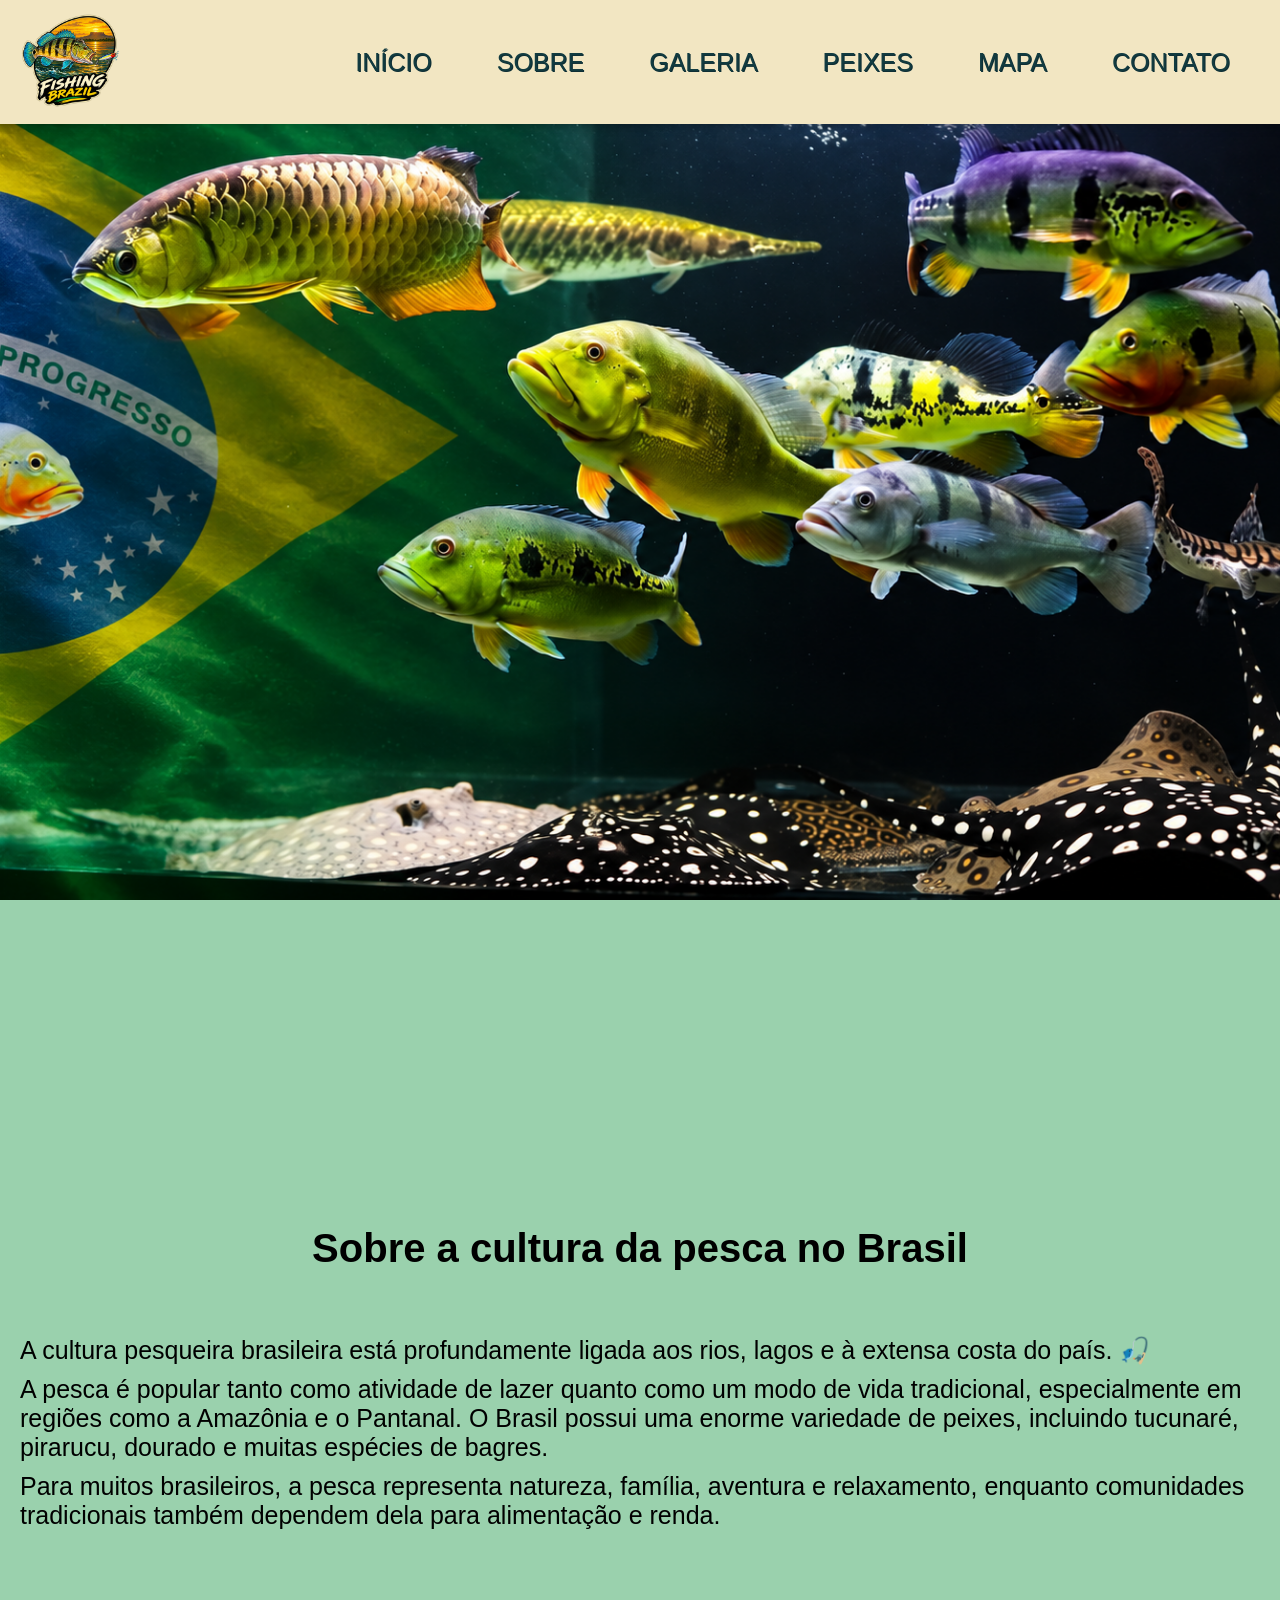
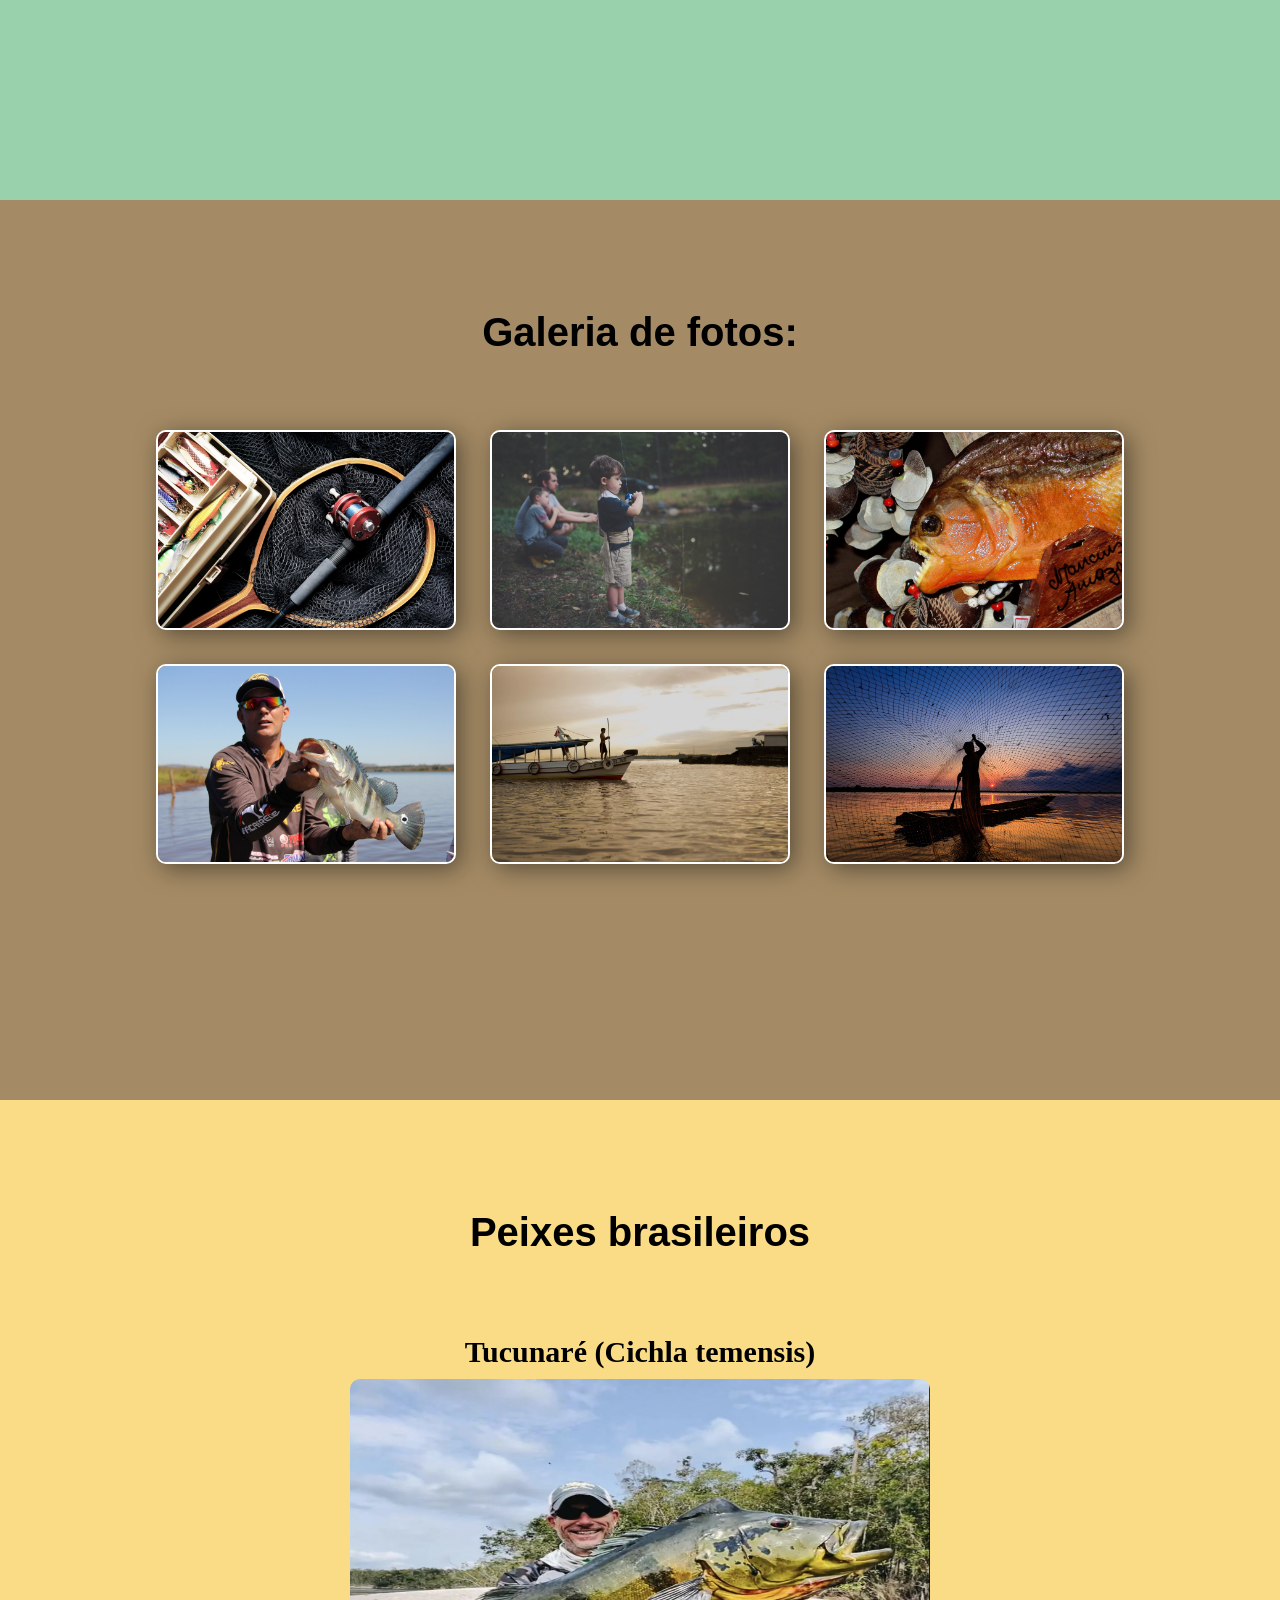
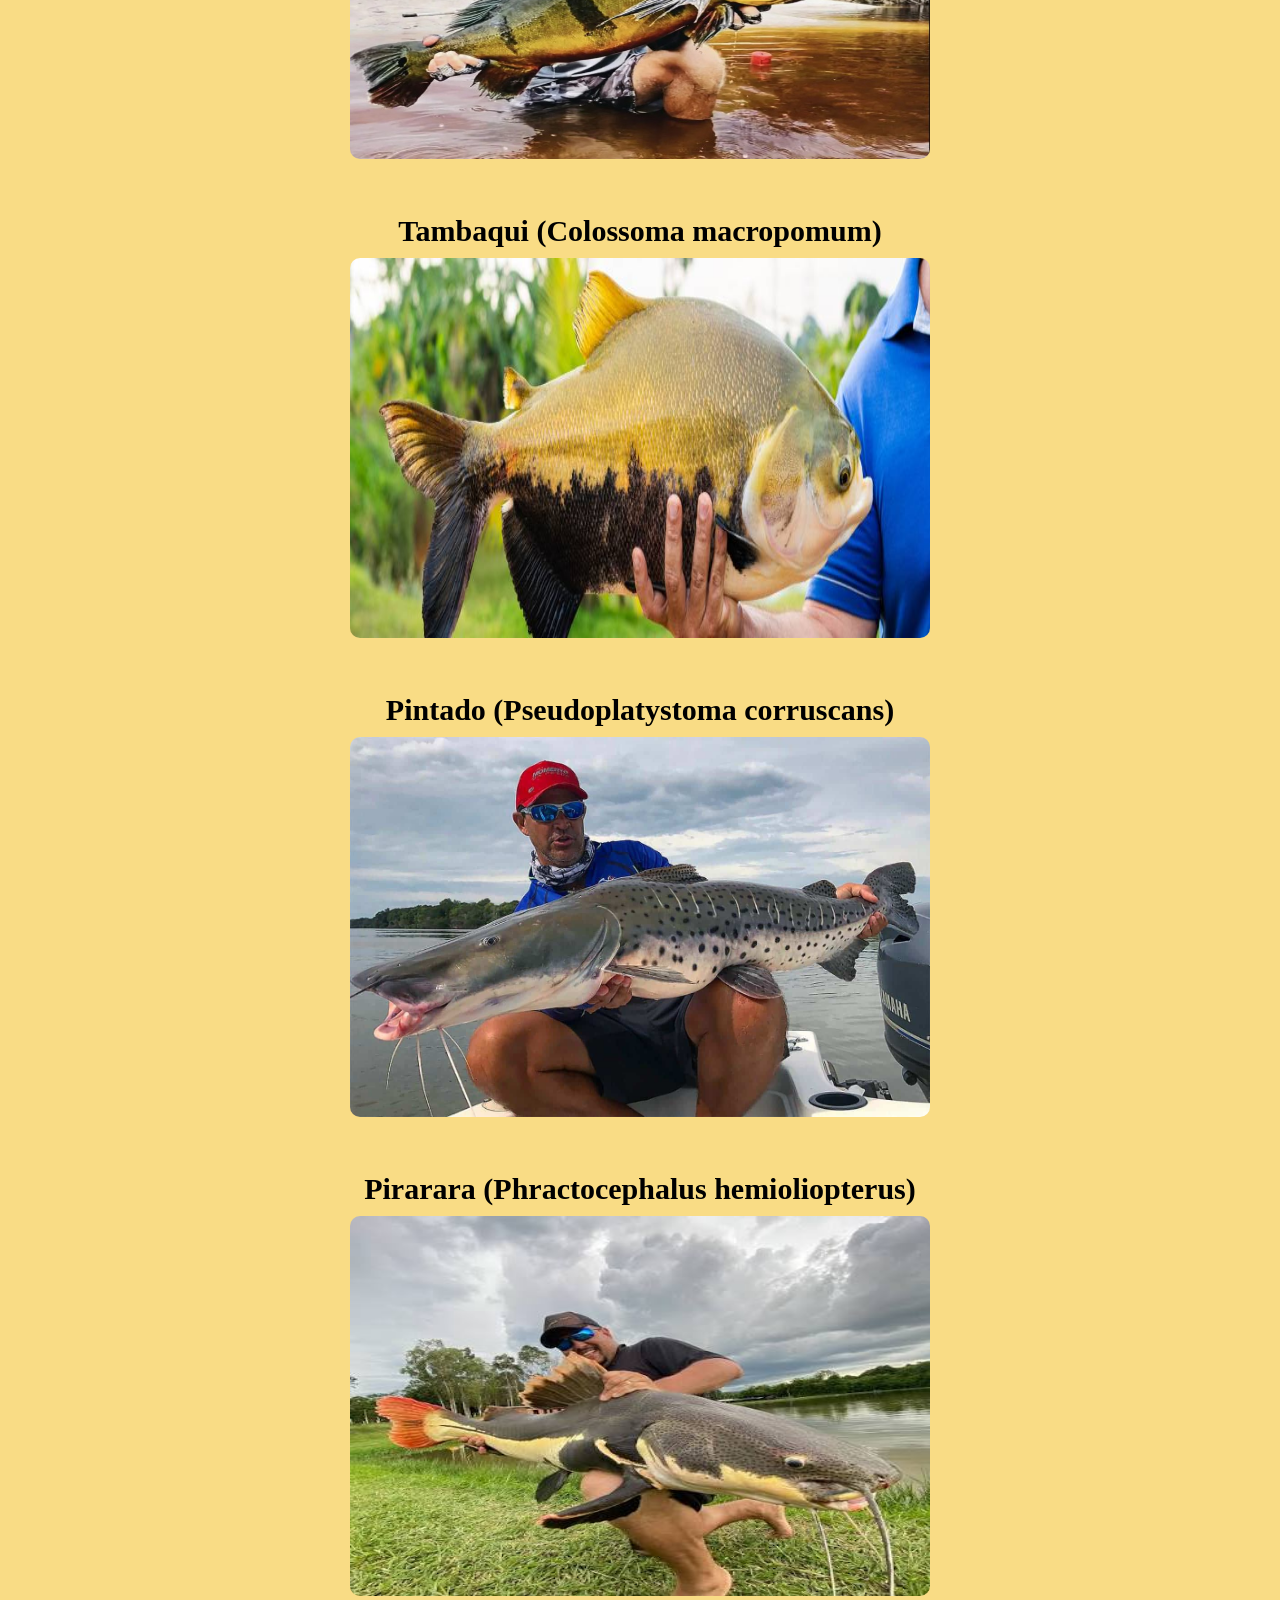
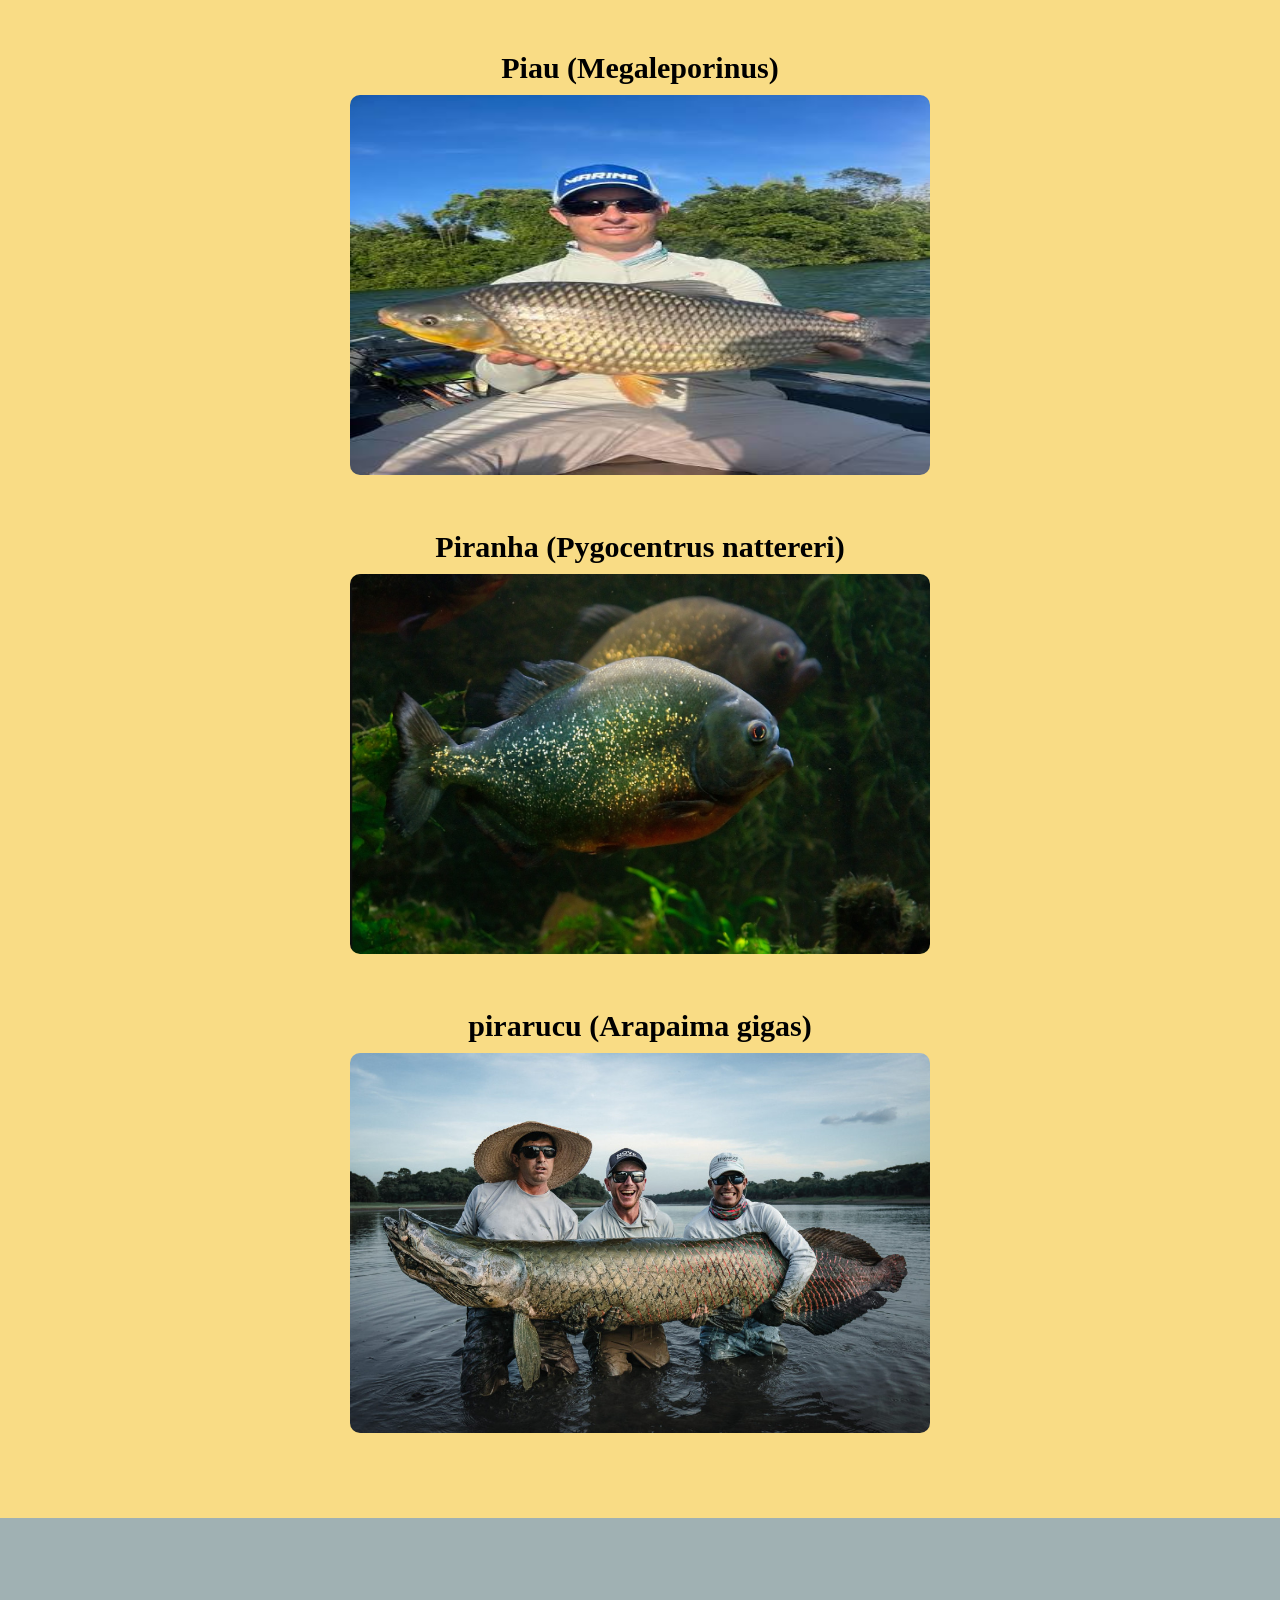
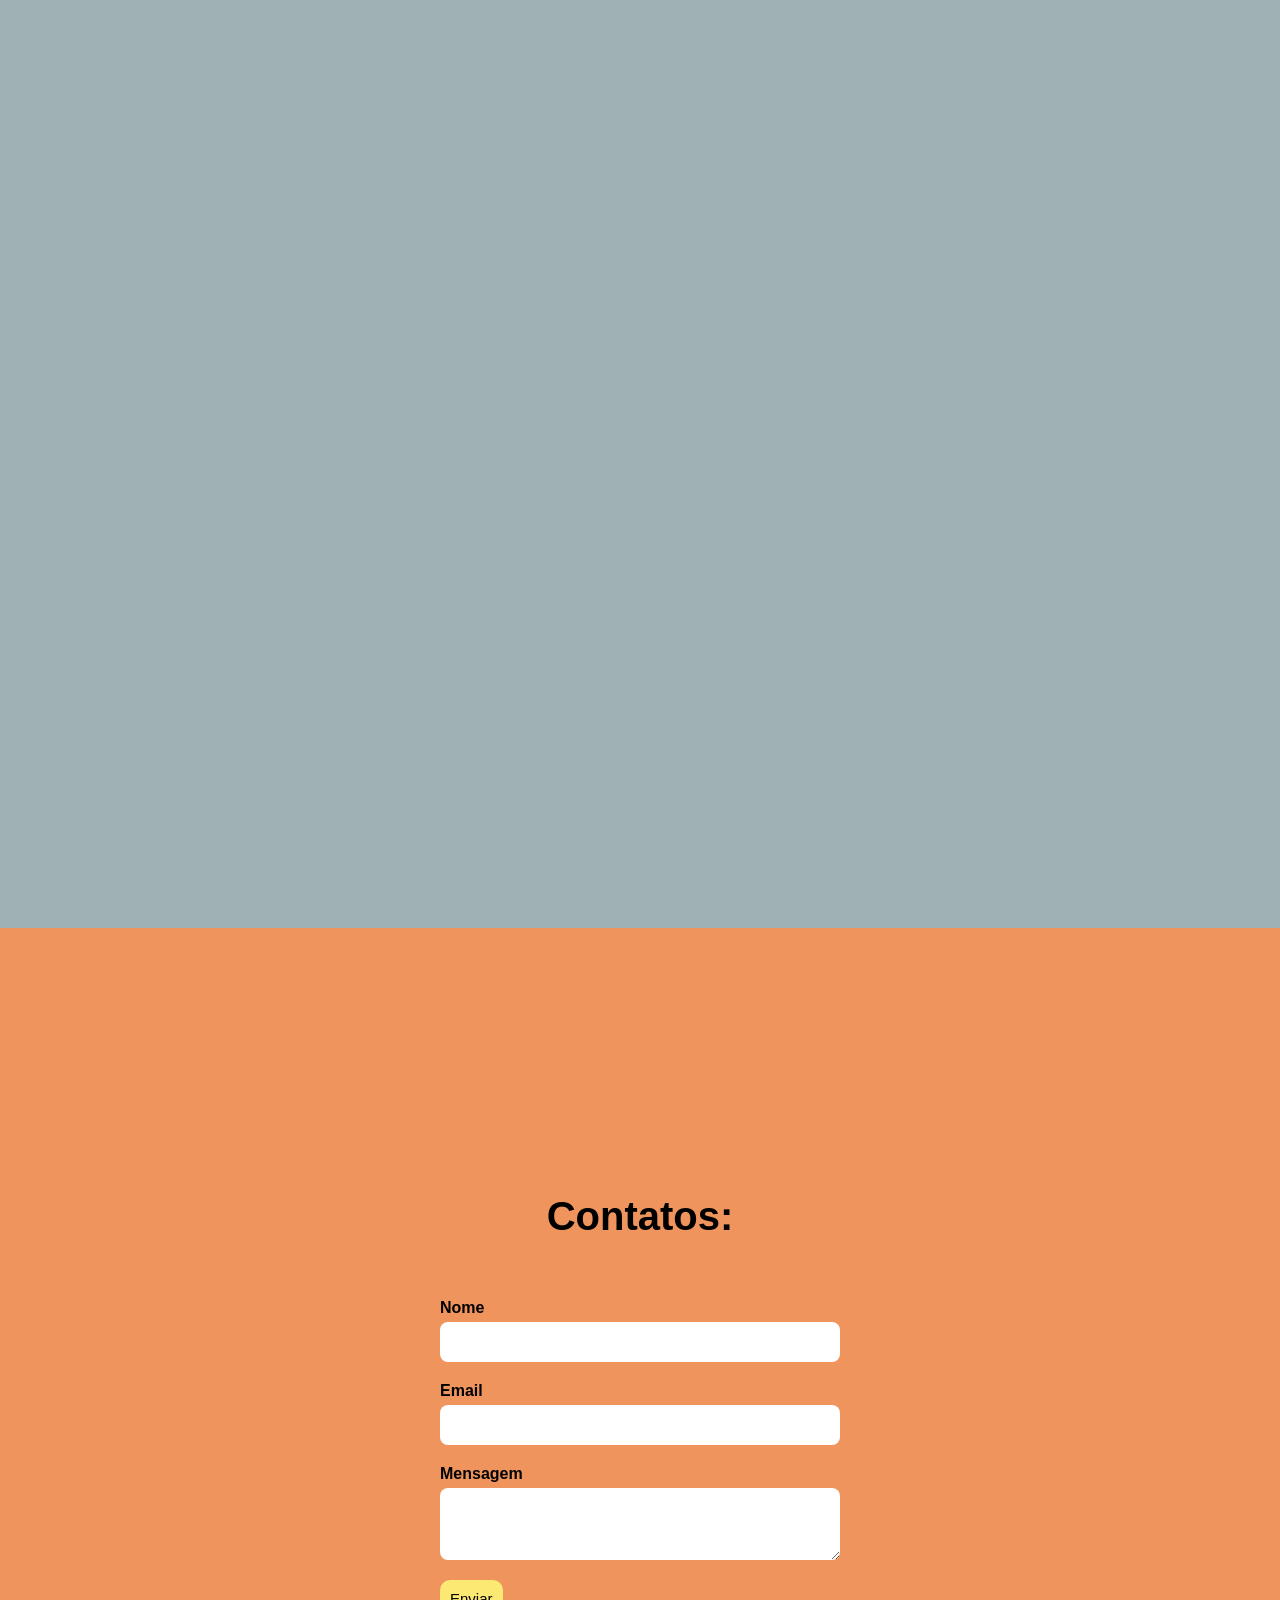
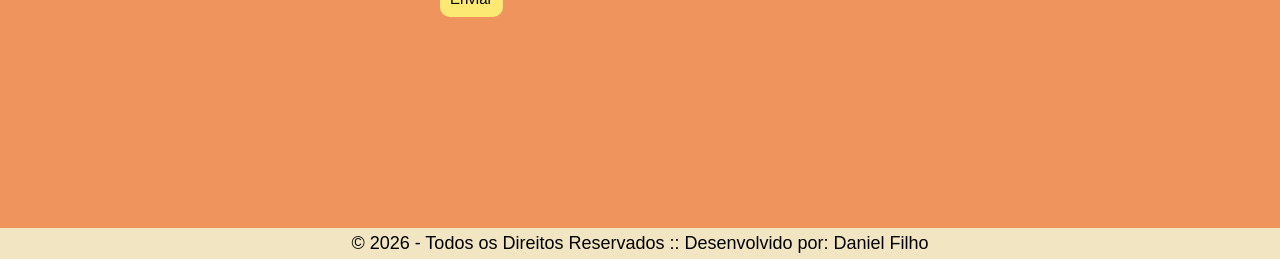
==== FishingBrazil/index.html @ c2d87f95 "pagina de contato Ao clicar no botão enviar, vai pra pagina de contato" ====
<!DOCTYPE html>
<html lang="pt-br">
<head>
    <meta charset="UTF-8">
    <meta name="viewport" content="width=device-width, initial-scale=1.0">
    <title>Fishing Brazil</title>
    <link rel="stylesheet" type="text/css" href="Css/style.css">
    <link rel="apple-touch-icon" sizes="180x180" href="/apple-touch-icon.png">
    <link rel="icon" type="image/png" sizes="16x16" href="Imagens/favicon.ico">
</head>
<body>
<header>
    <a href="#">
        <img src="Imagens/logo.png" class="logo">
    </a>
    <nav class="navbar"> 
        <ul> 
            <li><a href="#home">Início</a></li>
            <li><a href="#about">Sobre</a></li>
            <li><a href="#gallery">Galeria</a></li>
             <li><a href="#fishs">Peixes</a></li>
            <li><a href="#map">Mapa</a></li>
            <li><a href="#contact">Contato</a></li>
            
        </ul>
    </nav>
</header>
<main>
    <section id="home"></section>
    <section id="about">
        <h1> Sobre a cultura da pesca no Brasil </h1>
        <p> A cultura pesqueira brasileira está profundamente ligada aos rios, lagos e à extensa costa do país. 🎣</p>

        <p>A pesca é popular tanto como atividade de lazer quanto como um modo de vida tradicional, especialmente em regiões como a Amazônia e o Pantanal. O Brasil possui uma enorme variedade de peixes, incluindo tucunaré, pirarucu, dourado e muitas espécies de bagres.</p>

        <p>Para muitos brasileiros, a pesca representa natureza, família, aventura e relaxamento, enquanto comunidades tradicionais também dependem dela para alimentação e renda.</p>

    </section>
    <section id="gallery">
        <h1>Galeria de fotos: </h1>
        <div class="gallery-grid"> 
            <img src="Imagens/1.jpg">
            <img src="Imagens/2.jpg">
            <img src="Imagens/3.jpg">
            <img src="Imagens/4.jpg">
            <img src="Imagens/5.jpg">
            <img src="Imagens/6.jpg">
        </div>
    </section>
         
    <section id="fishs">
        <h1>Peixes brasileiros</h1>
            <div class="fishimg"> 
                <h2 class="nomep"> Tucunaré (Cichla temensis)</h2>
            <img class="imgfish" src="Imagens/p1.jpg">
            </div>
            <div class="fishimg"> 
                <h2 class="nomep"> Tambaqui (Colossoma macropomum) </h2>
            <img class="imgfish" src="Imagens/p3.jpg">
            </div>
            <div class="fishimg"> 
                <h2 class="nomep"> Pintado (Pseudoplatystoma corruscans)</h2>
            <img class="imgfish" src="Imagens/p4.jpg">
            </div>
            <div class="fishimg"> 
                <h2 class="nomep"> Pirarara (Phractocephalus hemioliopterus)</h2>
            <img class="imgfish" src="Imagens/p5.jpg">
            </div>
            <div class="fishimg"> 
                <h2 class="nomep"> Piau (Megaleporinus) </h2>
            <img class="imgfish" src="Imagens/p6.jpg">
            </div>
            <div class="fishimg"> 
                <h2 class="nomep"> Piranha (Pygocentrus nattereri)</h2>
            <img class="imgfish" src="Imagens/p7.jpg">
            </div>
          <div class="fishimg"> 
                <h2 class="nomep"> pirarucu (Arapaima gigas)</h2>
            <img class="imgfish" src="Imagens/p8.jpg">
            </div>
    </section>
        
    <section id="map">
        <iframe src="https://www.google.com/maps/embed?pb=!1m17!1m12!1m3!1d937025.4021701354!2d-48.235843563290054!3d-14.647188821838794!2m3!1f0!2f0!3f0!3m2!1i1024!2i768!4f13.1!3m2!1m1!2zMTTCsDEyJzE5LjQiUyA0OMKwMTMnMDEuMyJX!5e1!3m2!1spt-PT!2sbr!4v1789163291854!5m2!1spt-PT!2sbr" width="100%" style="height:100vh ; border:0;" allowfullscreen="" loading="lazy" referrerpolicy="strict-origin-when-cross-origin"></iframe>
    </section>
    <section id="contact">
        <h1>Contatos:</h1>
        <form>
            <label>Nome</label>
            <input type="text" name="Name">

            <label>Email</label>
            <input type="email" name="Email">
            <label>Mensagem</label>
            <textarea name="mensage" rows="3"></textarea>

            <label>
                <Button type="submit" class="botaotext"><a href="pages/contato.html">Enviar</a></Button>
            </label>
        </form>
    </section>
</main>
    <footer class="textfooter">
        <p> &copy; 2026 - Todos os Direitos Reservados :: Desenvolvido por: Daniel Filho</a> </p>
    </footer>

</body>
</html>
---- FishingBrazil/Css/style.css ----
*{
    margin: 0;
    padding: 0;
    box-sizing: border-box;
}
html{
    font-size: 62.5%;
    scroll-behavior: smooth;
    scroll-padding: 60px;
}
body{
    font-family:Arial, Helvetica, sans-serif;
    font-size: 1.6rem;
}

header{
    background-color: #F2E6C2;
    display: flex;
    justify-content: space-between;
    align-items: center;
    box-shadow: 0 2px 10px rgba(0,0,0,0.3);
    position: fixed;
    width: 100%;
    z-index: 100;
    padding: 10px 20px;
    min-height: 60px;
}

.logo{
    max-width: 100px;
    height: auto;
}

.navbar ul{
    display: flex;
    list-style: none;
    gap: 5px
}

.navbar a{
    text-decoration: none;
    font-size: 2.5rem;
    padding:10px 30px;
    color:#123B40; 
    text-shadow: 1px 1px #0E2E34;
    text-transform: uppercase;
    border-radius: 5px;
    transition: background-color 0.3s ease;

}

.navbar a:hover{
    background-color: #FBE974;

}

#home{
    background-image: url("../Imagens/hero3.png.png");
    background-repeat: no-repeat;
    background-position: center;
    background-size: cover;
    width: 100%;
    height: 100vh;
}
h1{
    text-align: center;
    padding: 60px 0;
    font-size: 4rem;
}

p{
    text-align:left;
    padding: 5px 0;
    font-size: 2.5rem;
}

section{
    padding: 50px 20px;
    min-height: 100vh;
    display: flex;
    flex-direction: column;
    justify-content: center;
}

#about{
    background-color: #9AD1AD;

}

#gallery{
    background-color: #A58B65;
    display: block;
    text-align: center;
}
#gallery img{
    width: 300px;
    height: 200px;
    border: 2px solid #fff;
    border-radius: 10px;
    margin: 15px;
    box-shadow: 5px 5px 25px rgba(13, 13, 13, 0.5);
    object-fit: cover;
    display: inline-block;
    transition: transform 0.5s ease;
    
}
#fishs{
 background-color: #F9DC85;
}
.fishimg img{
    border-radius: 20px;
    text-align: center;
    padding: 10px;
    width: 600px;
    height: 400px;
}
.fishimg{
    padding: 20px;
    text-align: center;
    font-size: 20px;
    font-family: 'Times New Roman', Times, serif;
}
 .imgfish{
    border-radius: 10px;
 }
 
 .fishimg img:hover{
    opacity: 85%;
    border: black;
 }


#gallery img:hover{
    transform: scale(1.05);
}

#map{
    background-color: #A0B1B3;
    padding-top: 60px;
}

#contact{
    background-color: #F0945D;
    align-items: center;
}

#contact form{
  width: 100%;
  max-width: 400px;
  display: flex;
  flex-direction: column;
  text-align: left;
}
#contact label{
  font-size: 1.6rem;
  margin-bottom: 5px;
  font-weight: bold;
}

#contact input, textarea{
  width: 100%;
  padding: 12px;
  margin-bottom: 20px;
  font-size: 1.4rem;
  border: none;
  border-radius: 8px;
}
#contact button{
  background-color: #FBE974;
  font-size: 1.5rem;
  padding: 10px;
  border-radius: 10px;
  border: none;
  align-items: center;
}
.botaotext a{
    text-decoration: none;
    color: black;
}
#contact button:hover{
  background-color: #8C7C5D;
}
.textfooter p{
    text-align: center;
    width: 100%;
    font-size: 18px;
}
footer{
    background-color: #F2E6C2;
}

@media (max-width: 768px){
  header {
    flex-direction: column;
    padding: 10px 0;
  }
  .navbar ul{
    flex-wrap: wrap;
    justify-content: center;
    margin-top: 10px;
  }
  .navbar a{
    padding: 10px;
    font-size: 1.2rem;
  }
}
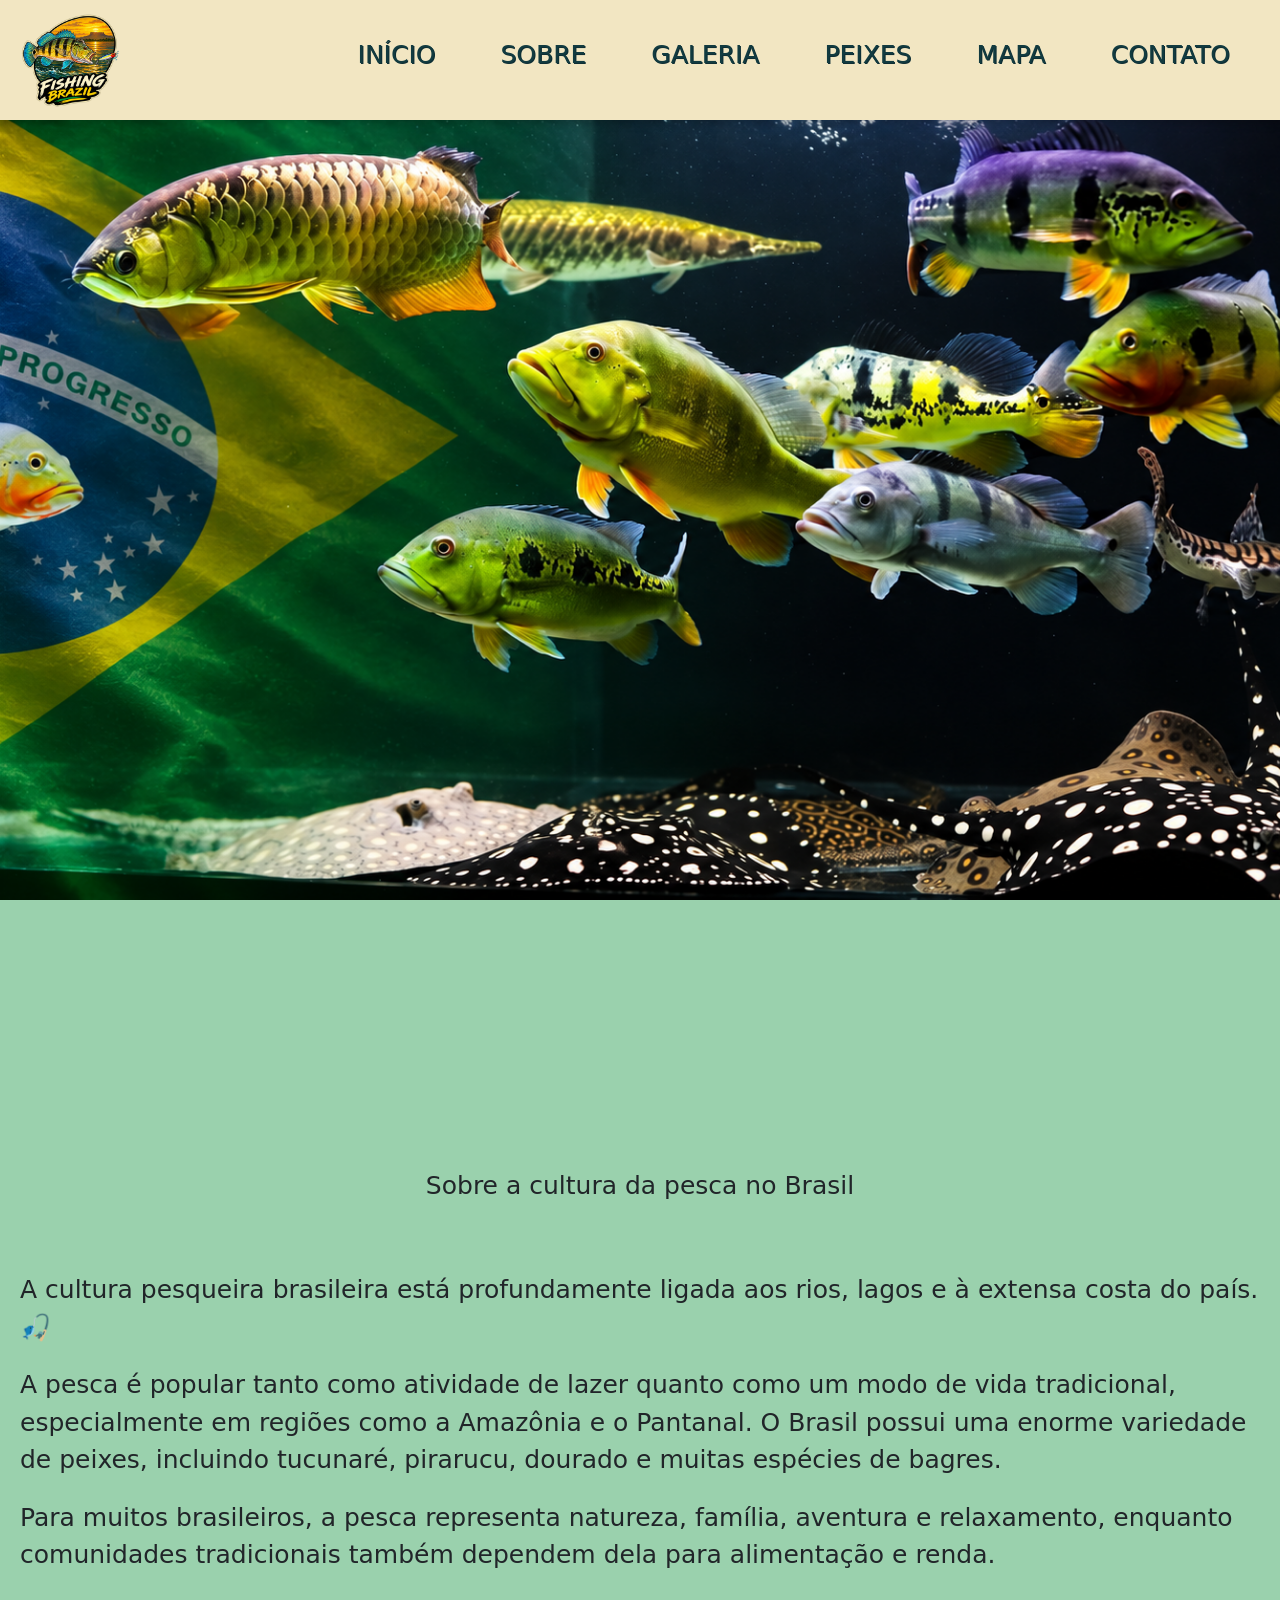
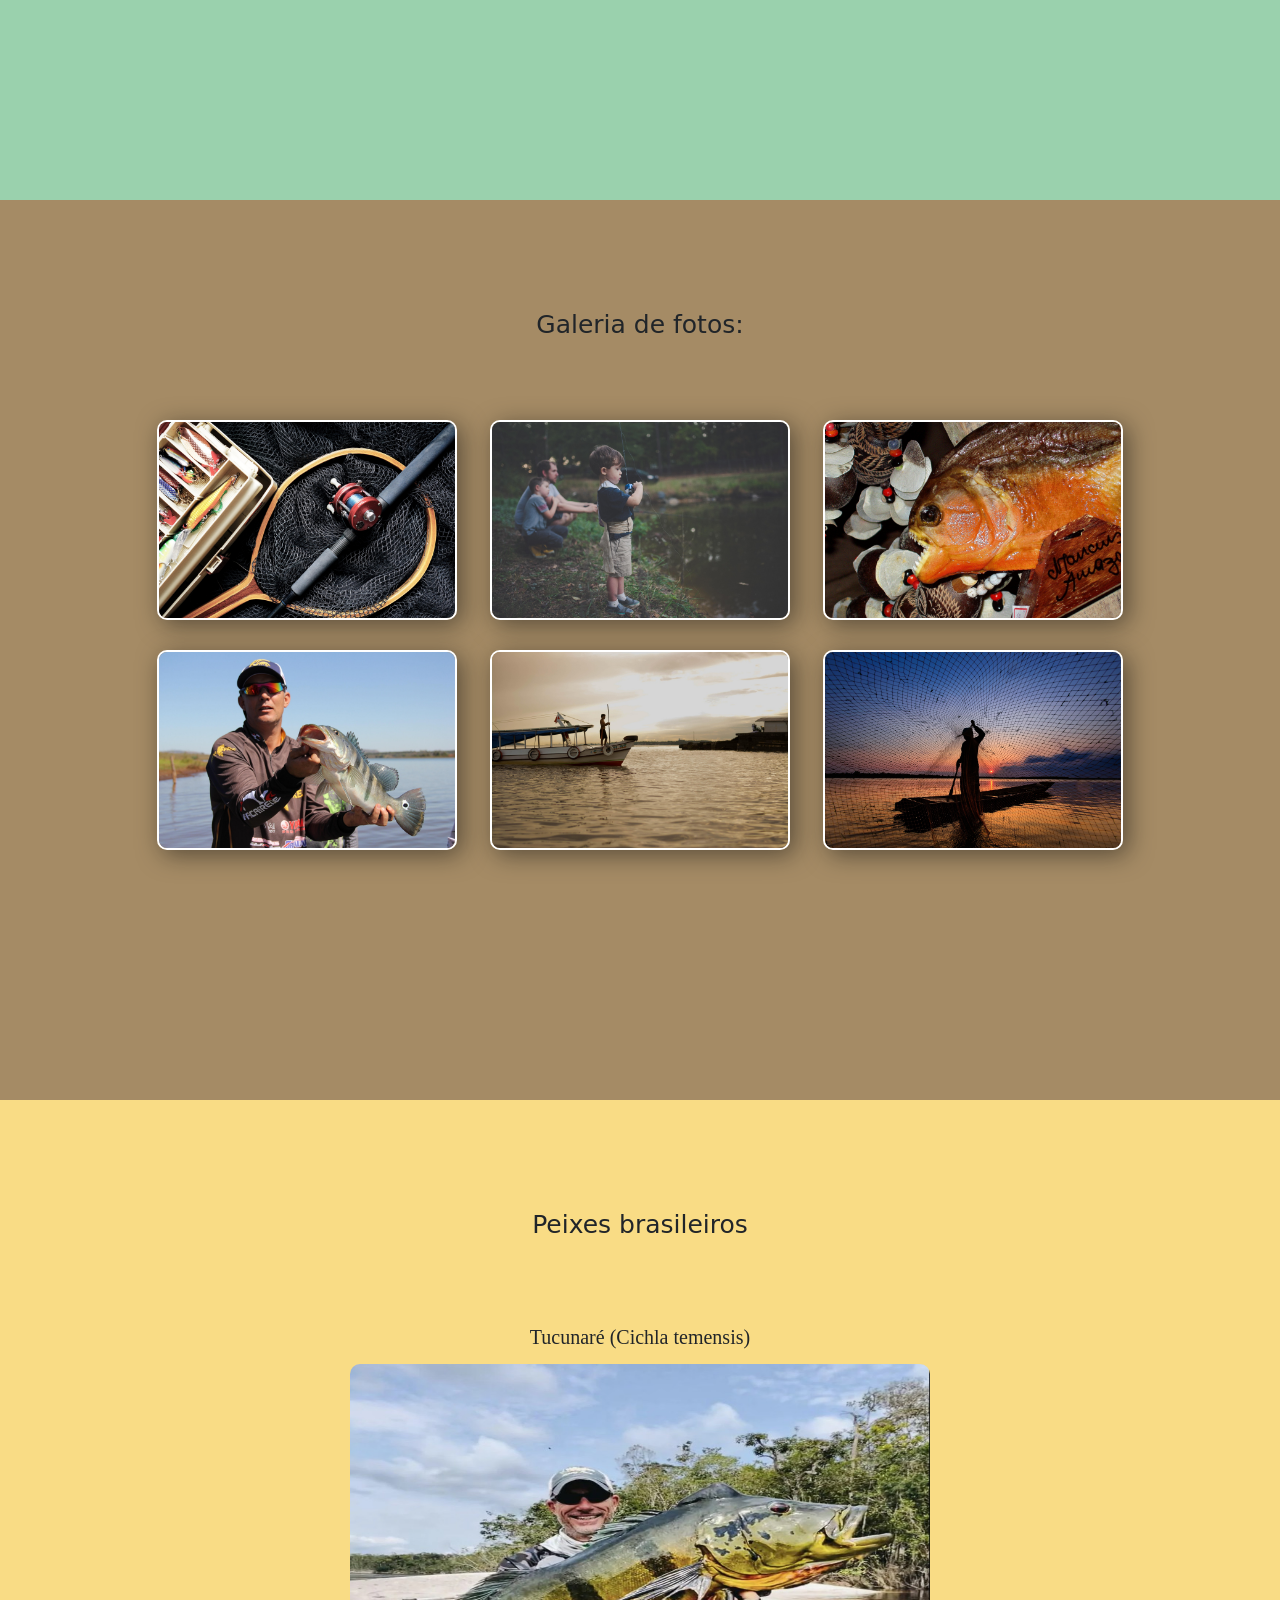
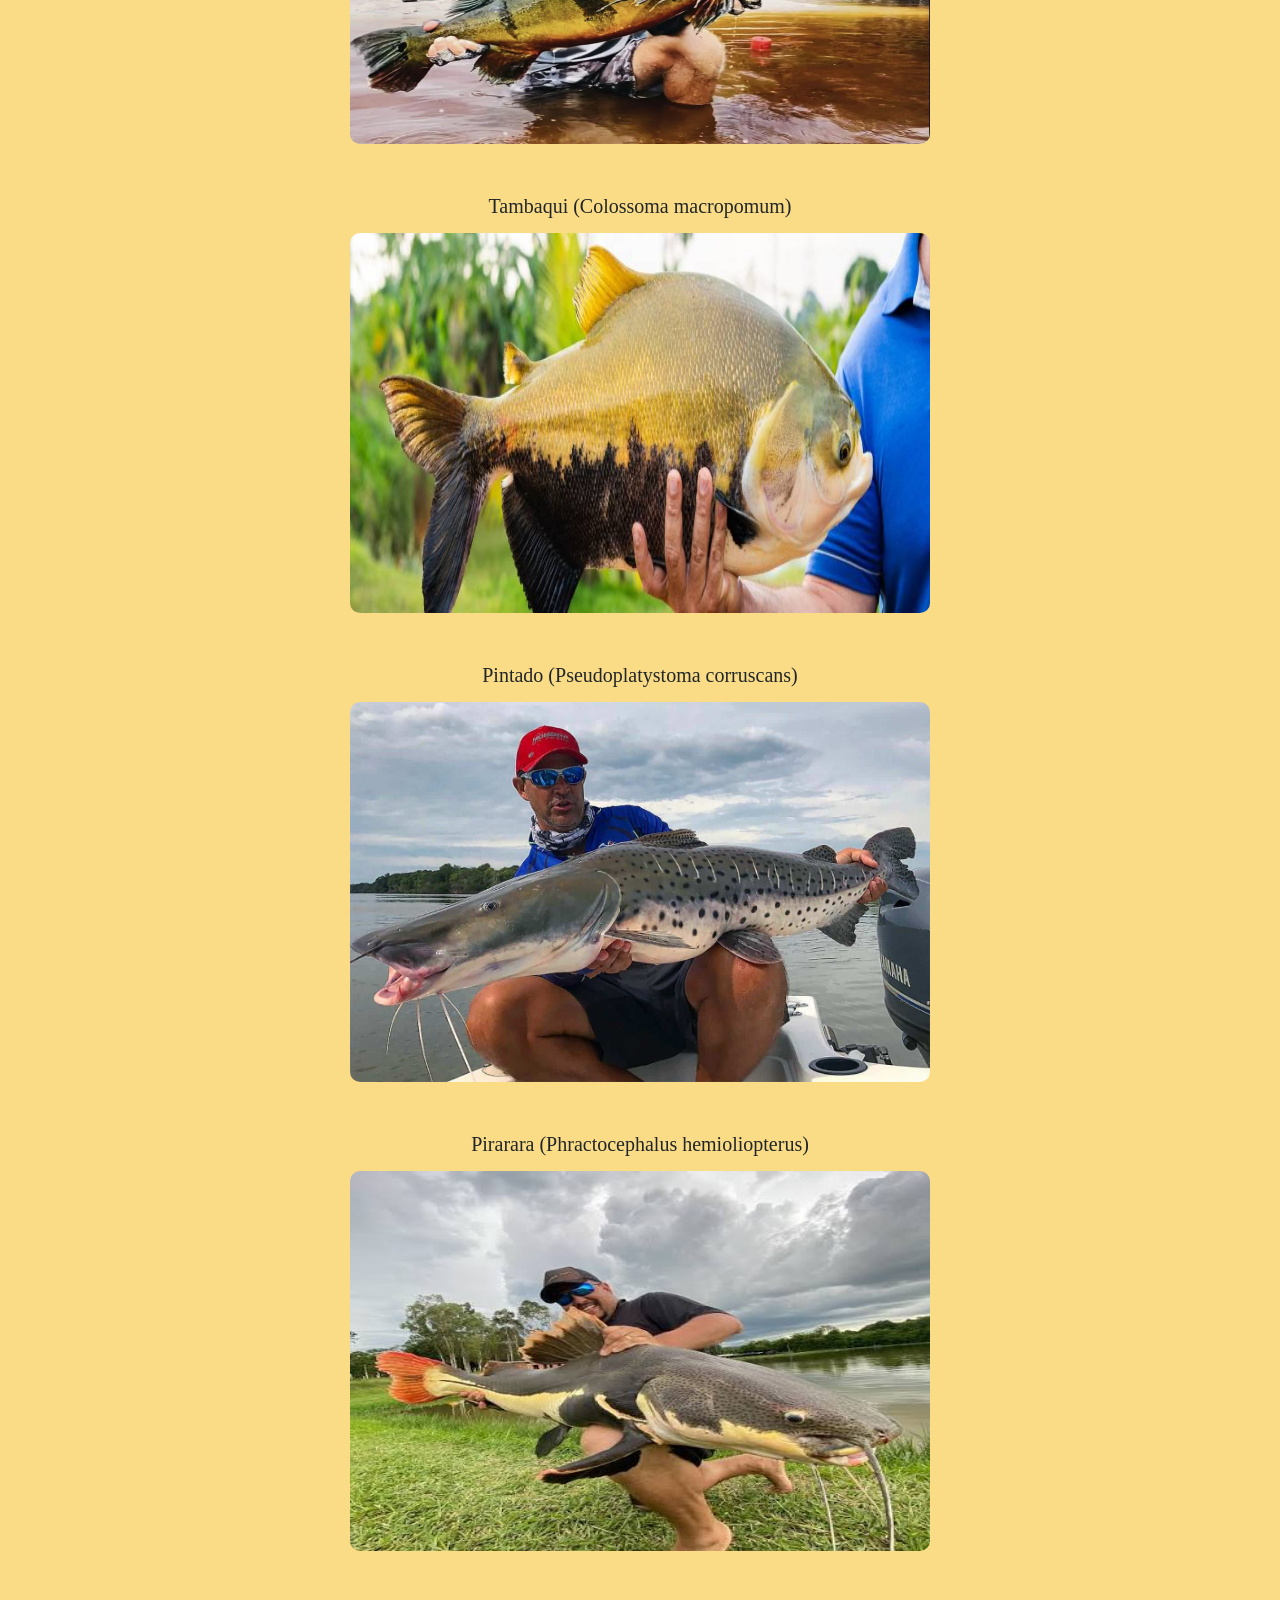
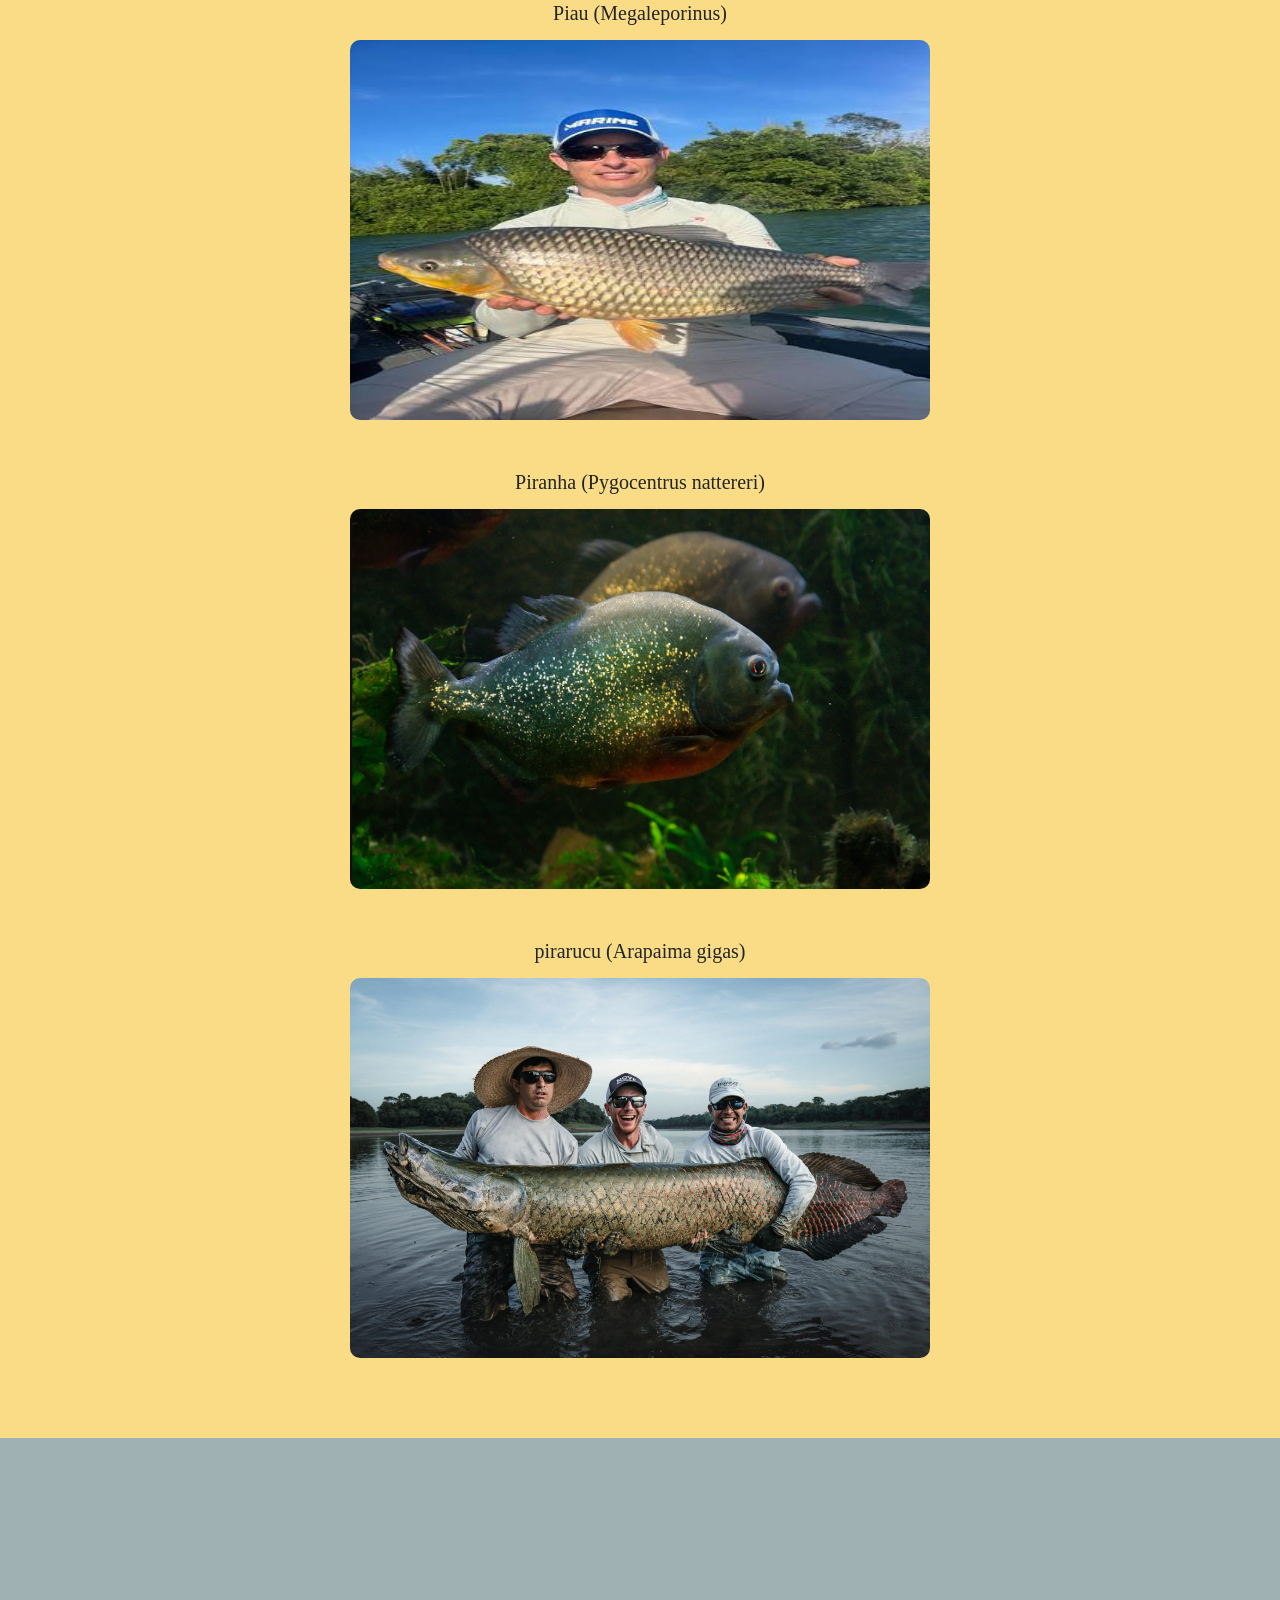
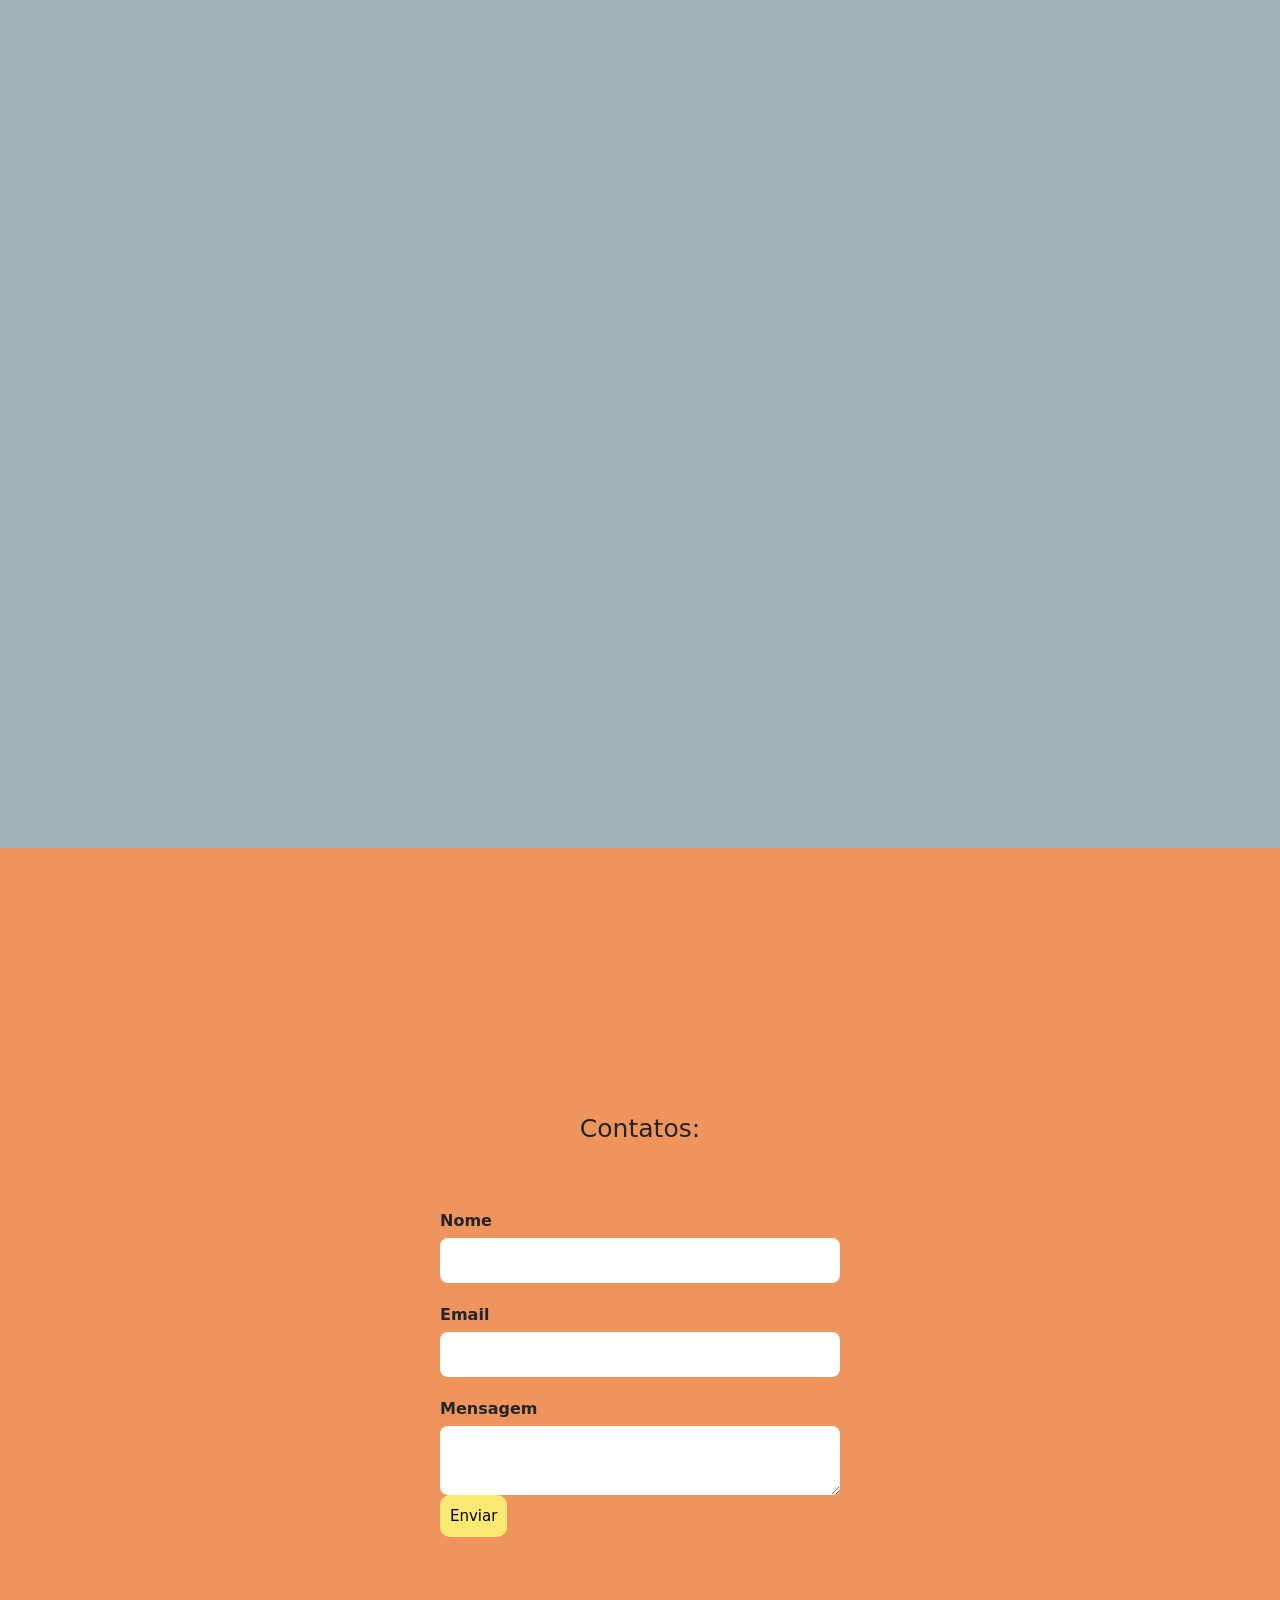
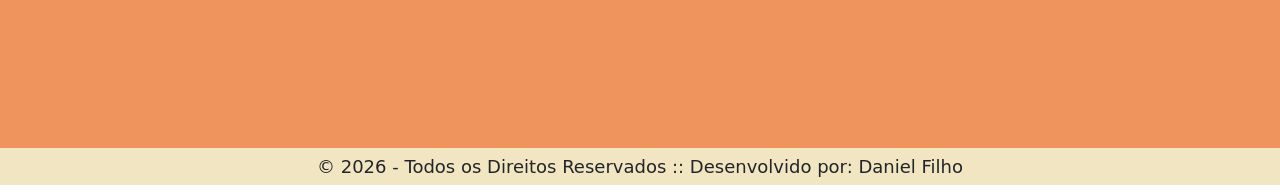
==== commit c9614e57: "contato2" ====
--- a/FishingBrazil/index.html
+++ b/FishingBrazil/index.html
@@ -7,6 +7,7 @@
     <link rel="stylesheet" type="text/css" href="Css/style.css">
     <link rel="apple-touch-icon" sizes="180x180" href="/apple-touch-icon.png">
     <link rel="icon" type="image/png" sizes="16x16" href="Imagens/favicon.ico">
+    <link rel="stylesheet" href="bootstrap/css/bootstrap.min.css">
 </head>
 <body>
 <header>
@@ -103,6 +104,7 @@
     <footer class="textfooter">
         <p> &copy; 2026 - Todos os Direitos Reservados :: Desenvolvido por: Daniel Filho</a> </p>
     </footer>
+<script href="bootstrap/js/"></script>
 
 </body>
 </html>
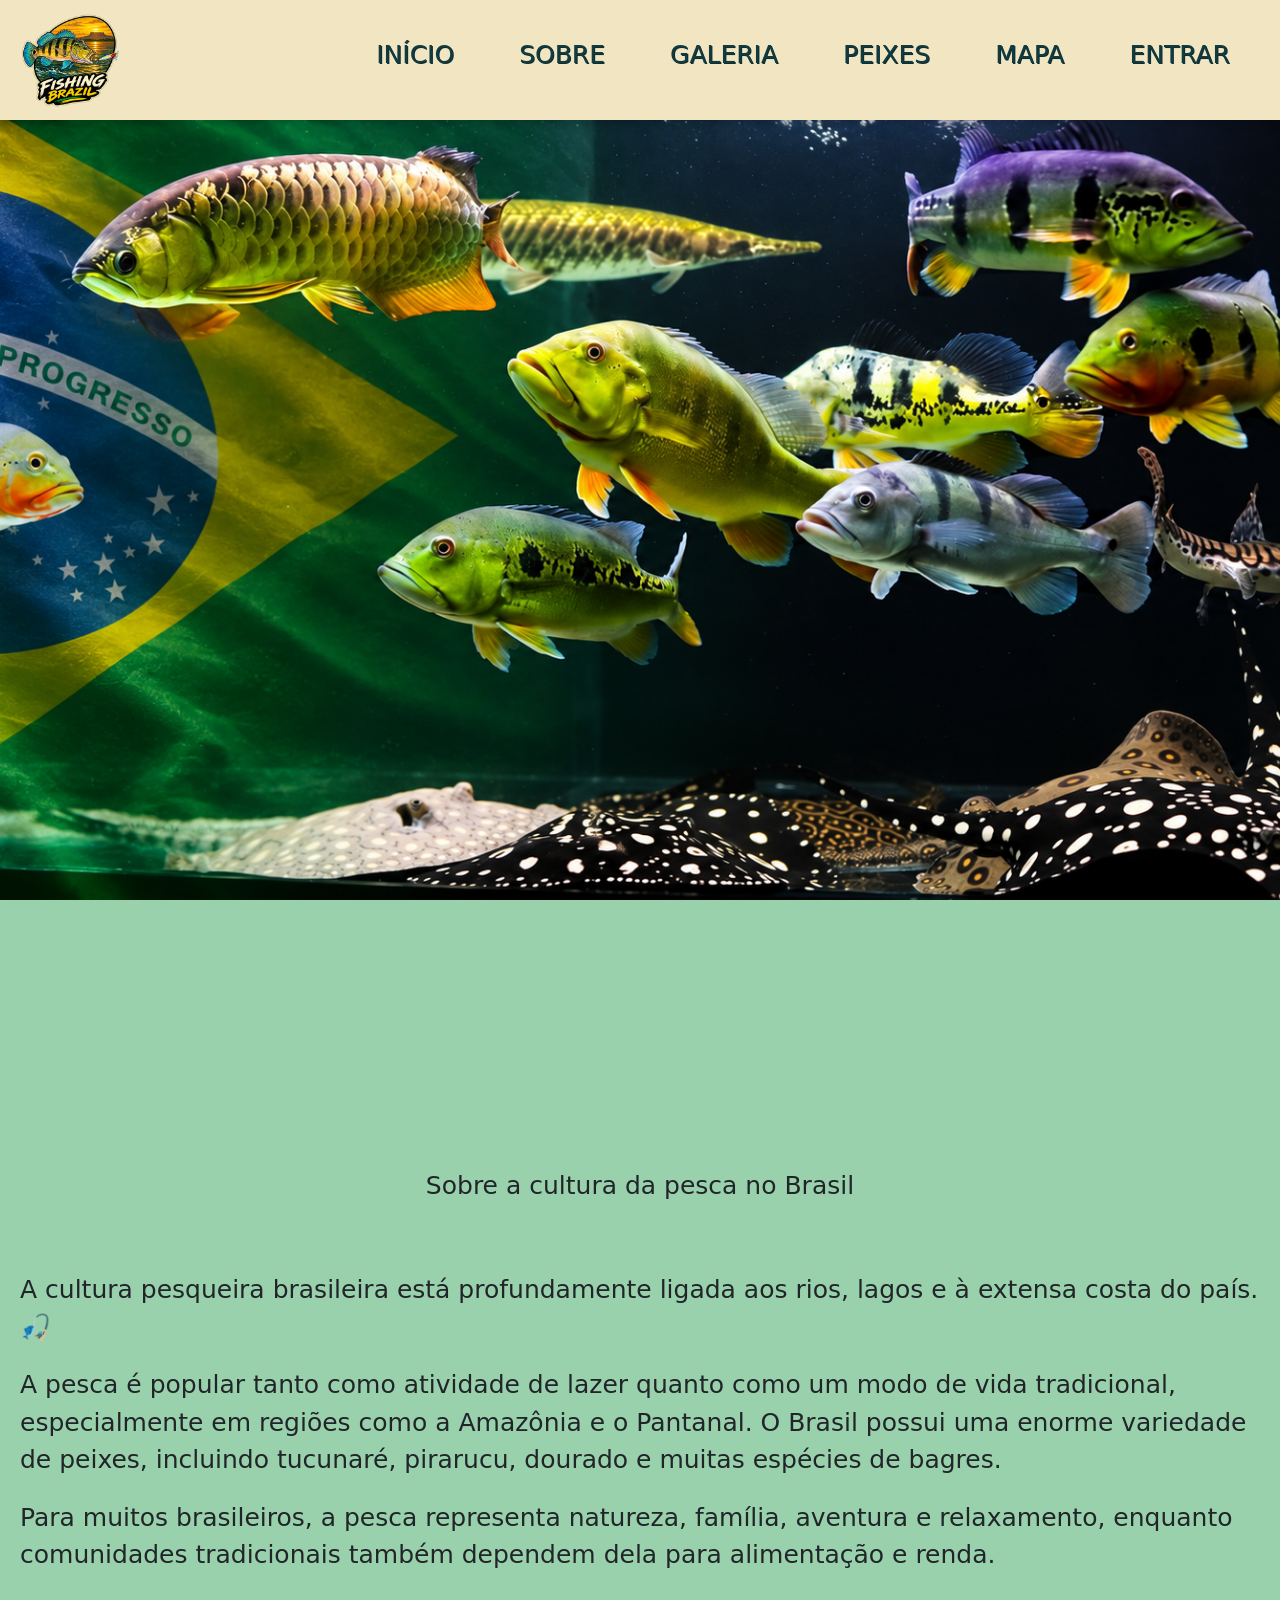
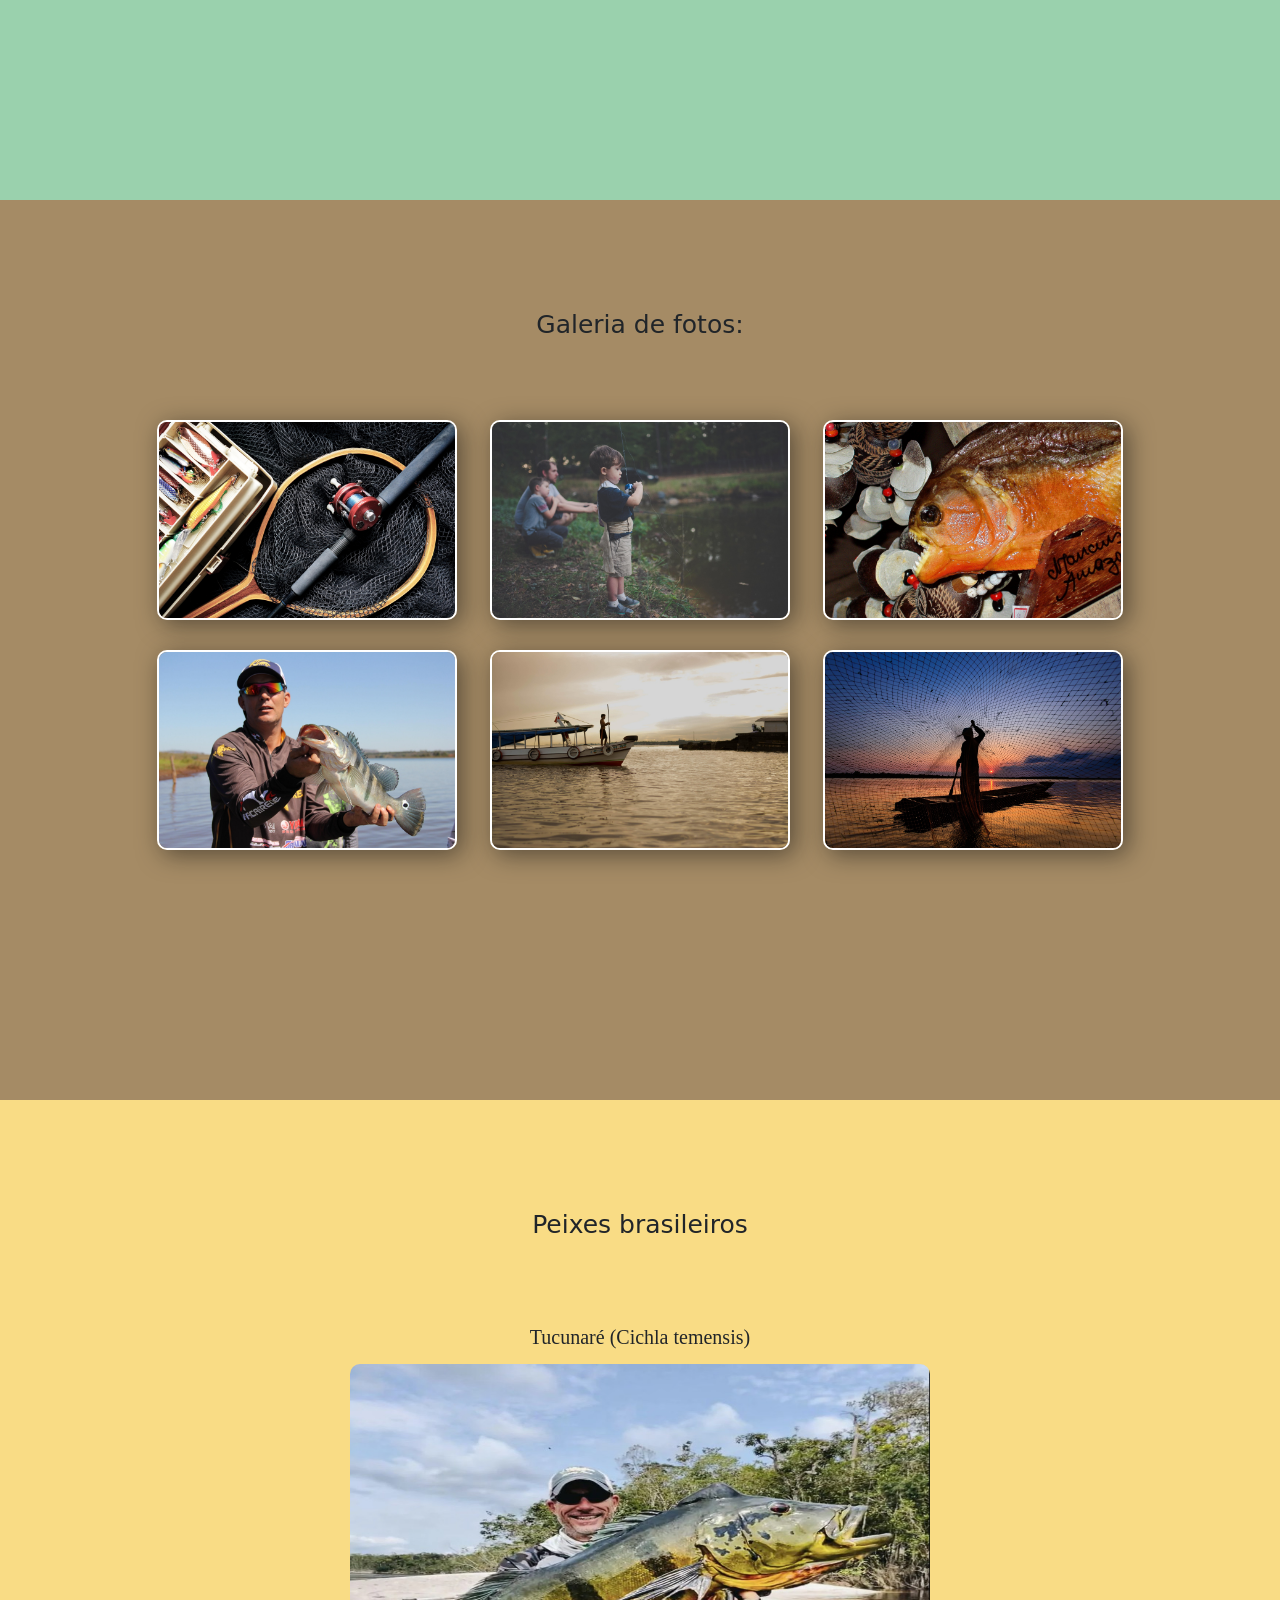
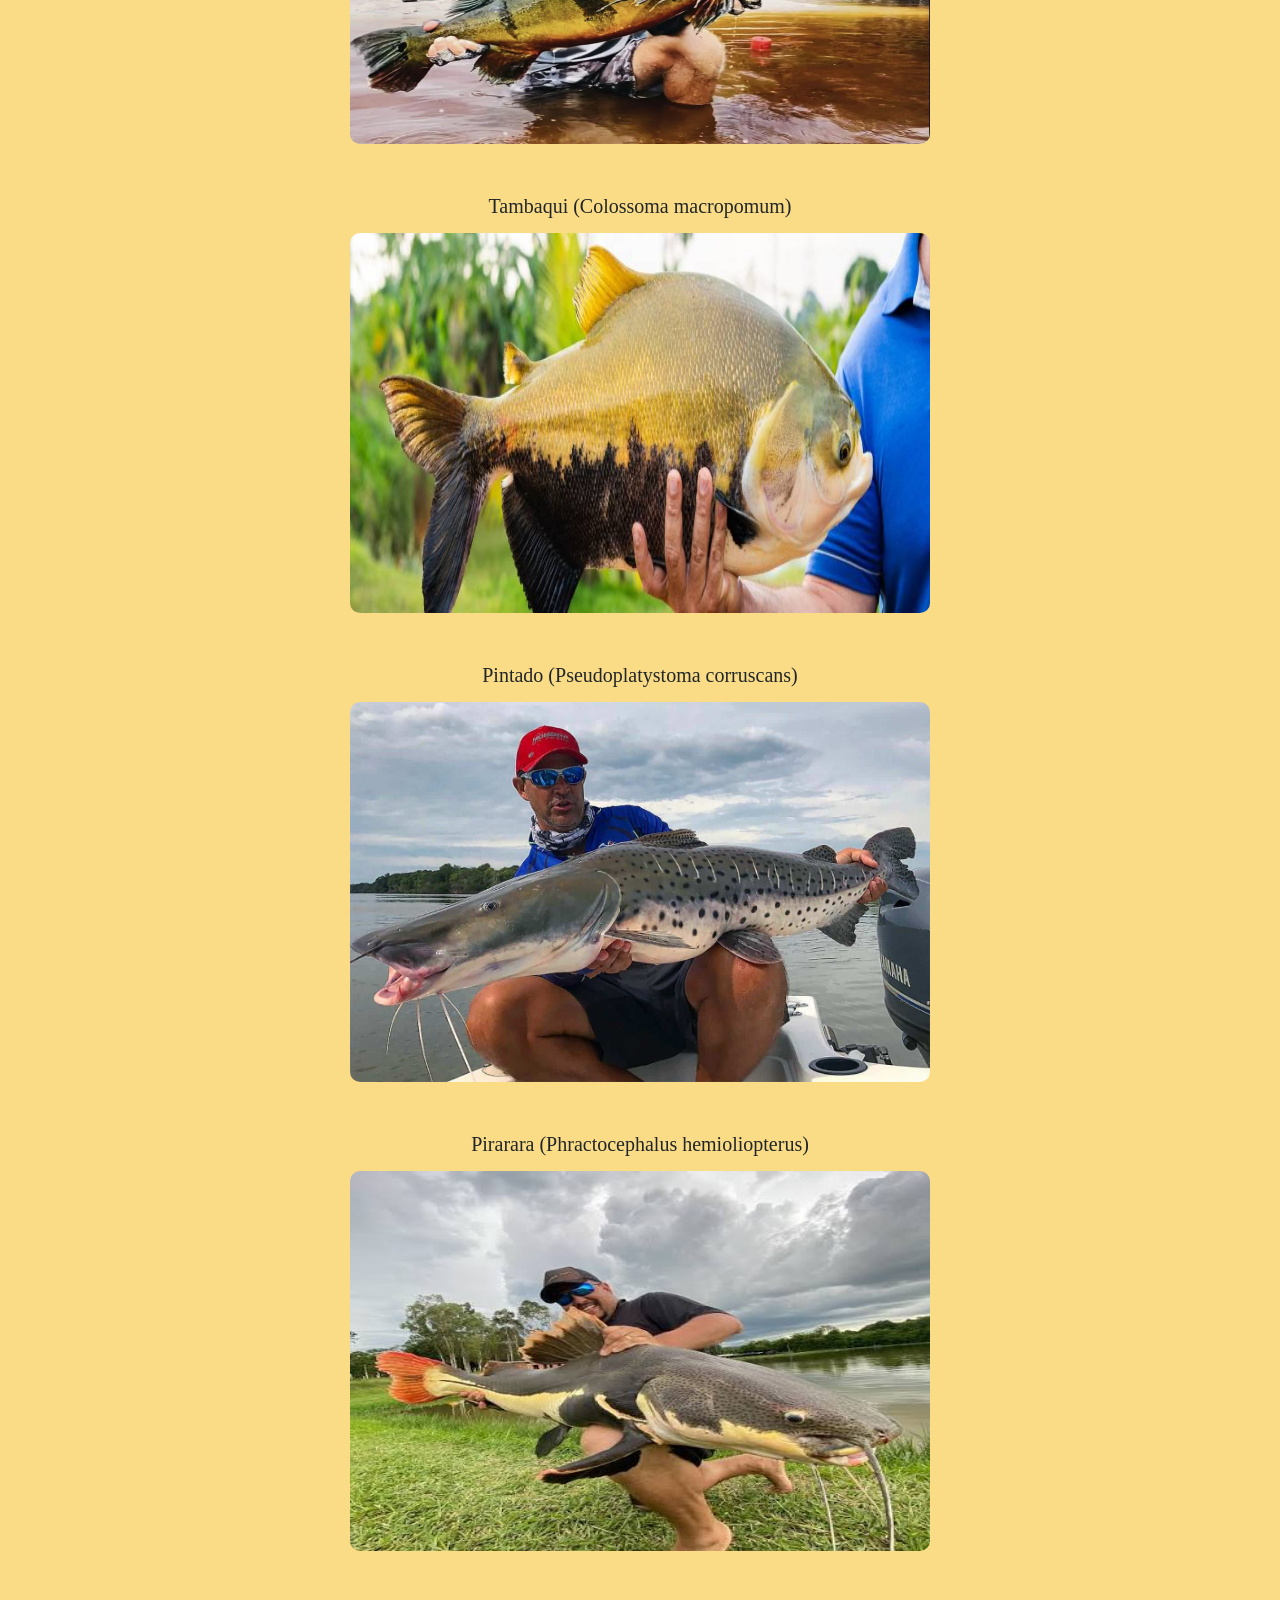
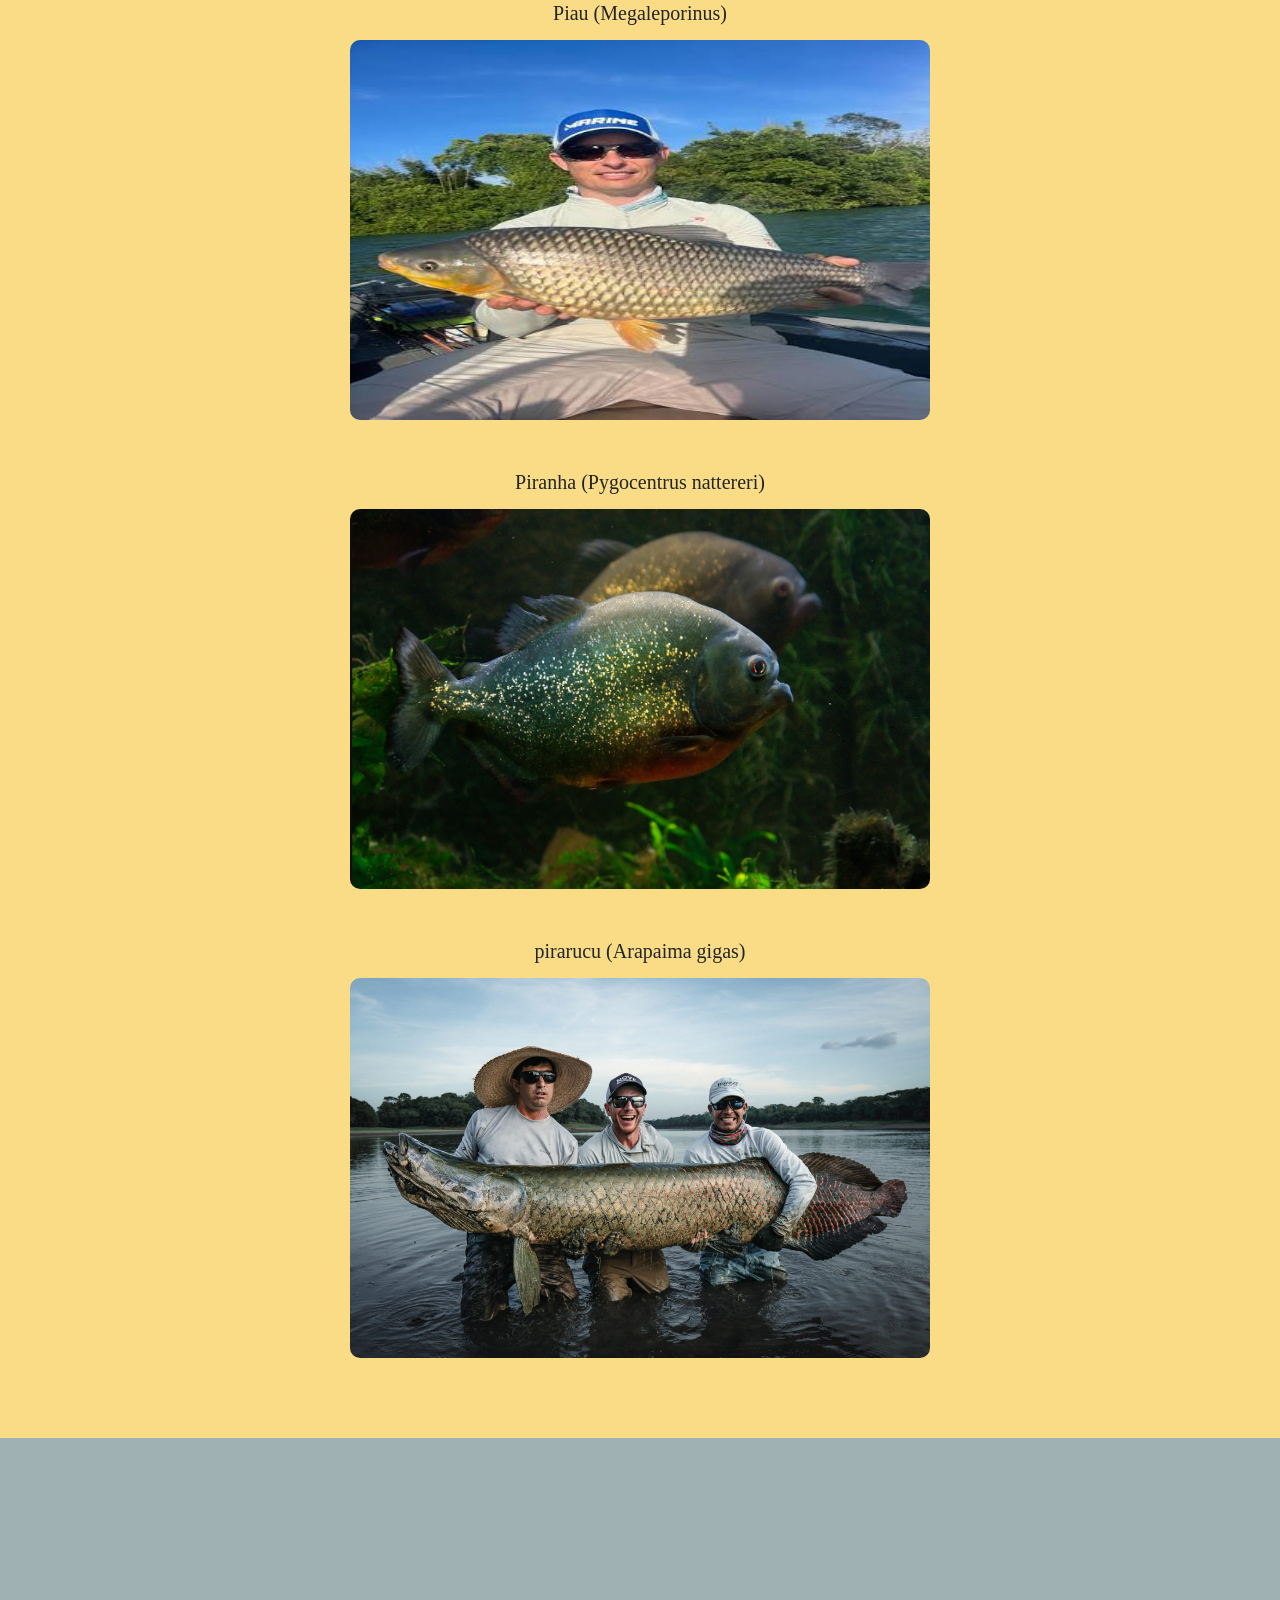
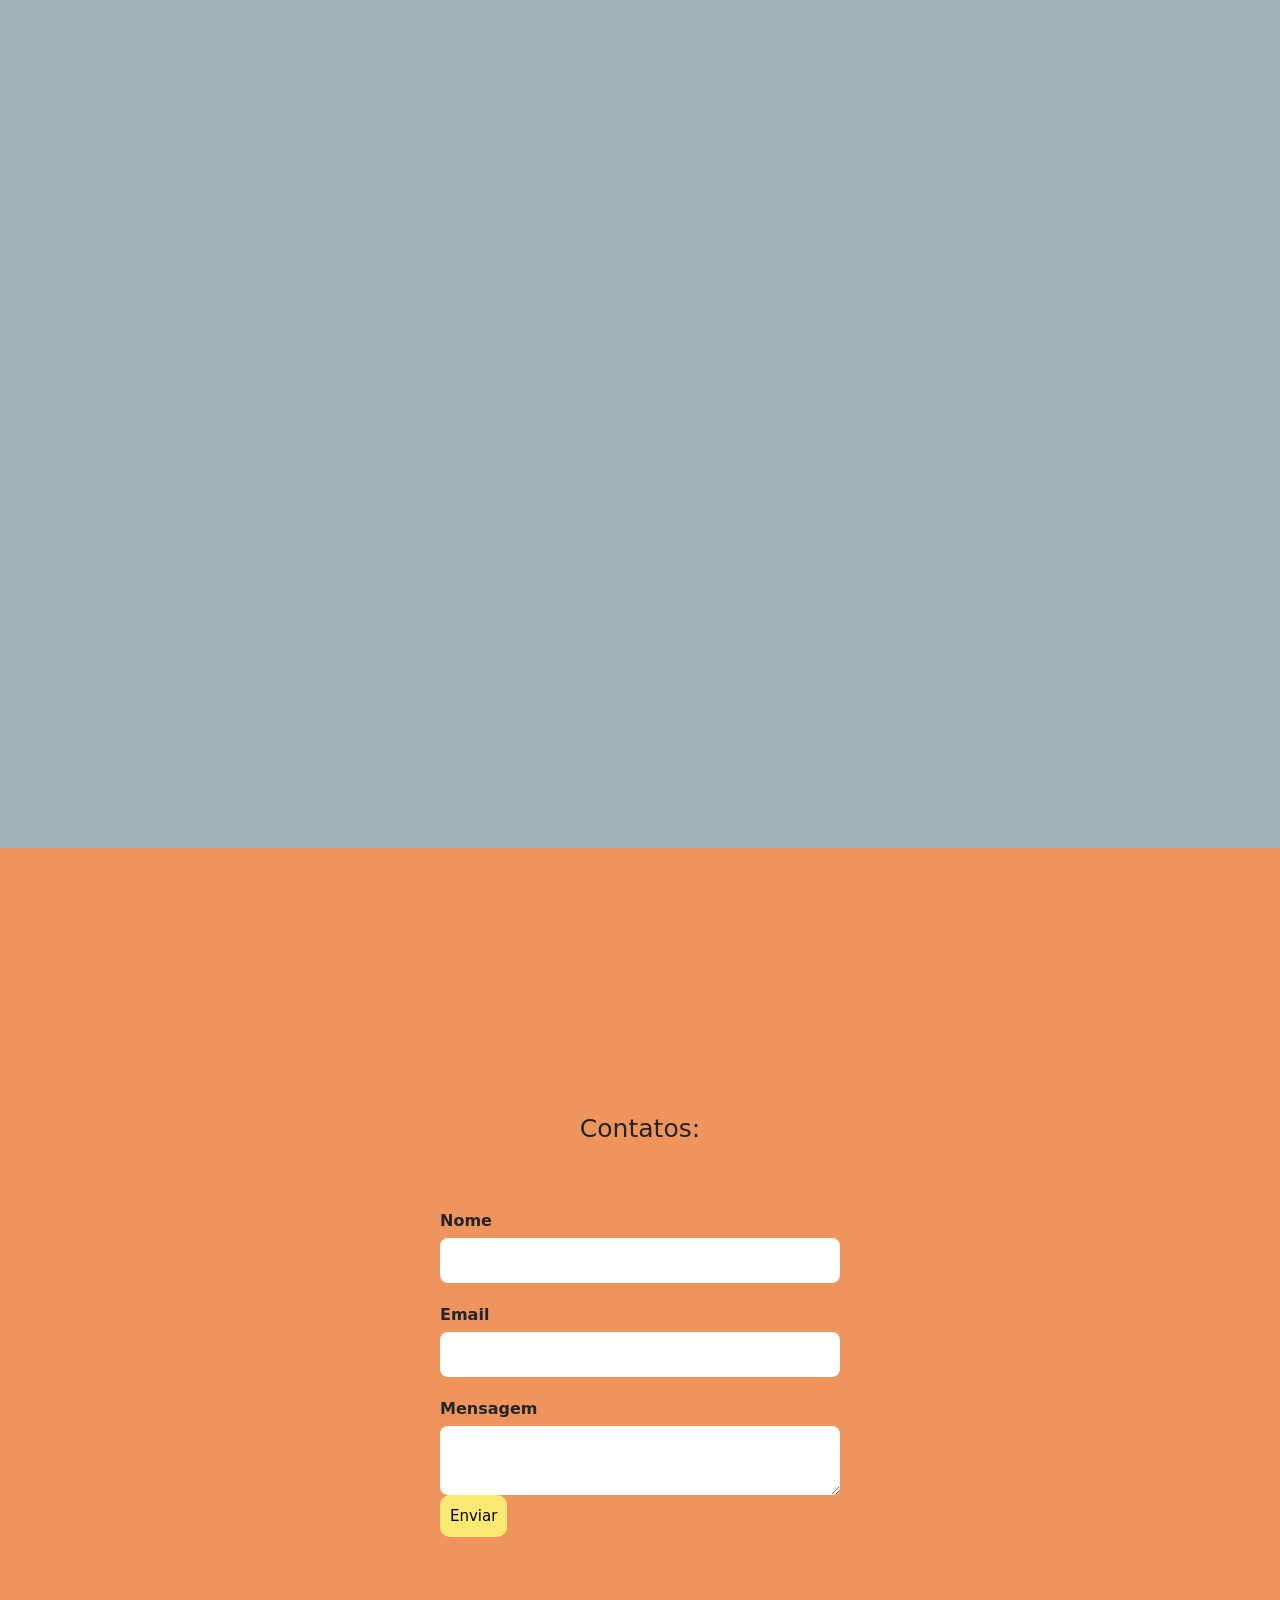
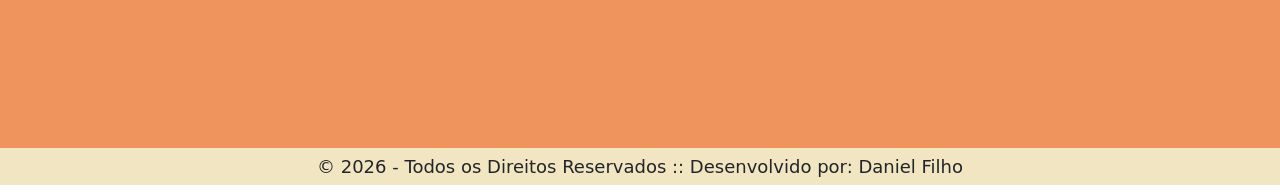
==== commit e28a6e94: "imagem erro imagem de erro do codigo" ====
--- a/FishingBrazil/index.html
+++ b/FishingBrazil/index.html
@@ -21,7 +21,7 @@
             <li><a href="#gallery">Galeria</a></li>
              <li><a href="#fishs">Peixes</a></li>
             <li><a href="#map">Mapa</a></li>
-            <li><a href="#contact">Contato</a></li>
+            <li><a href="#contact">Entrar</a></li>
             
         </ul>
     </nav>
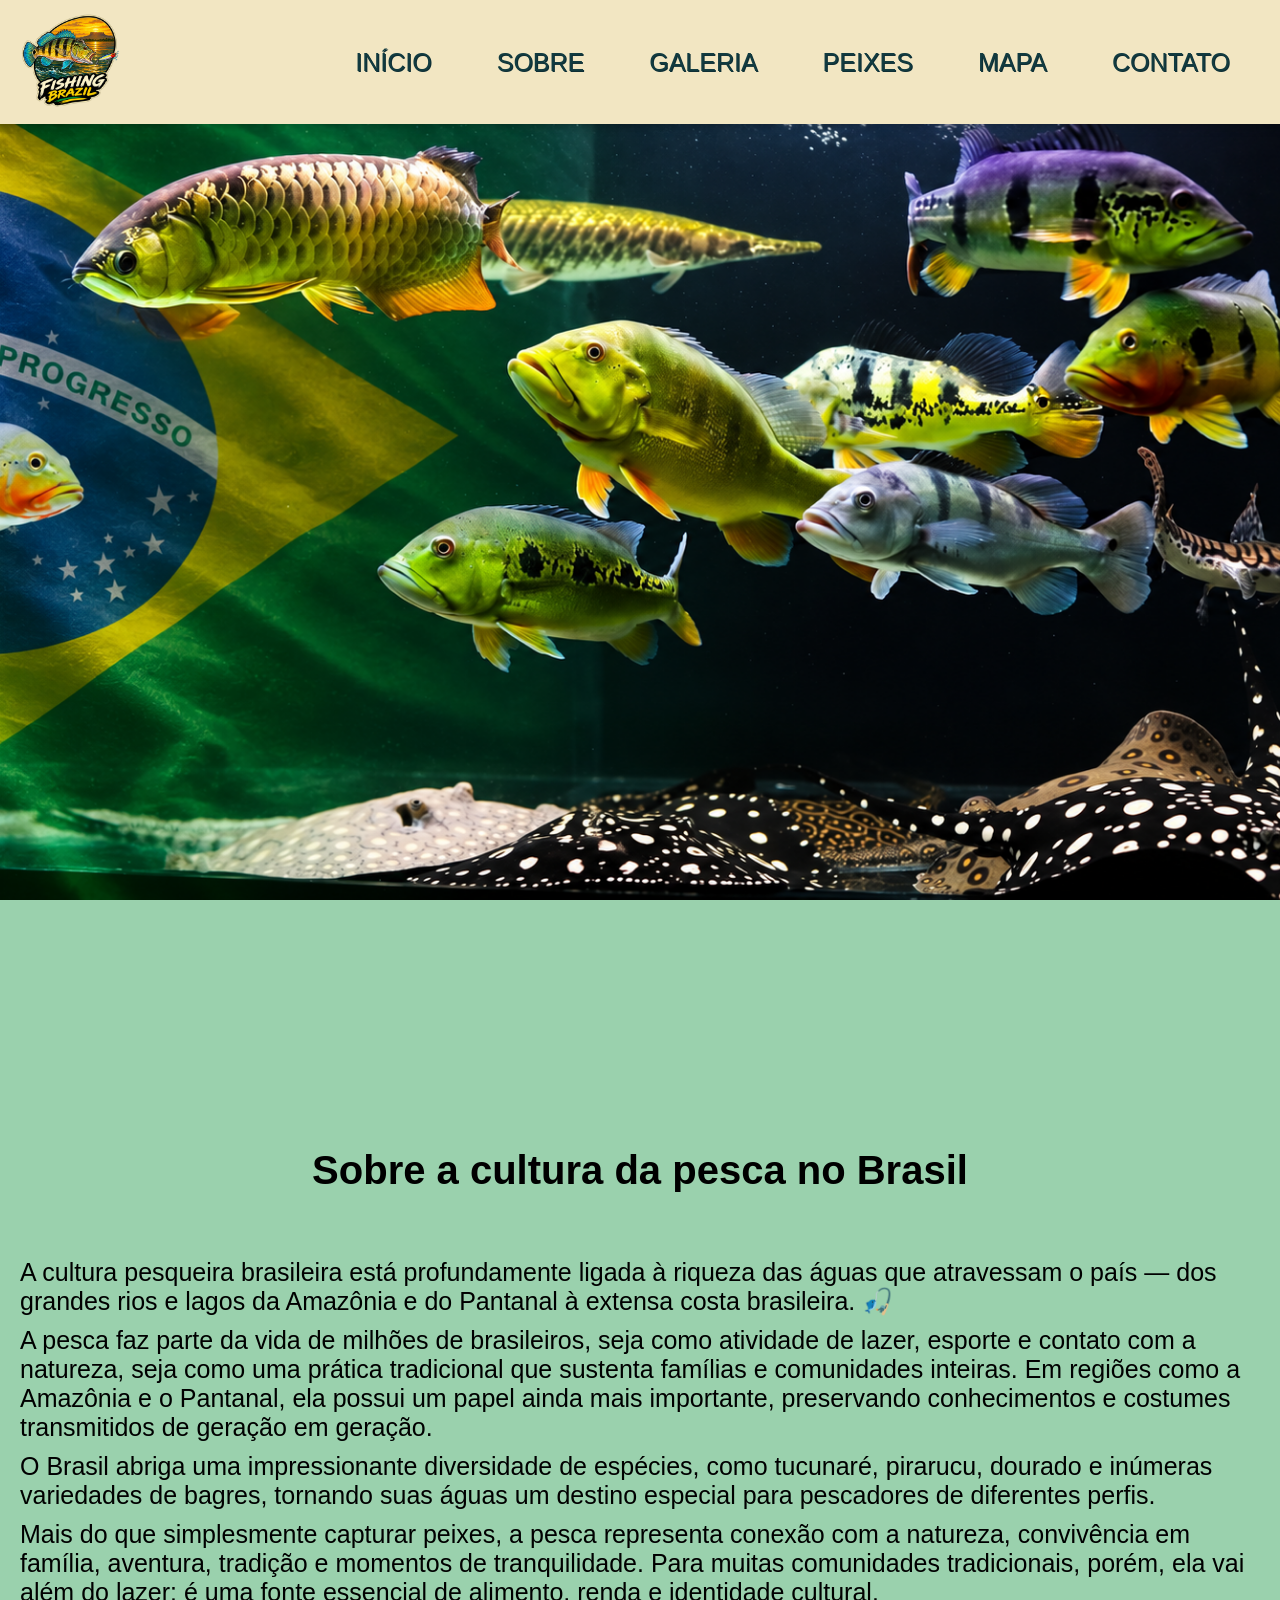
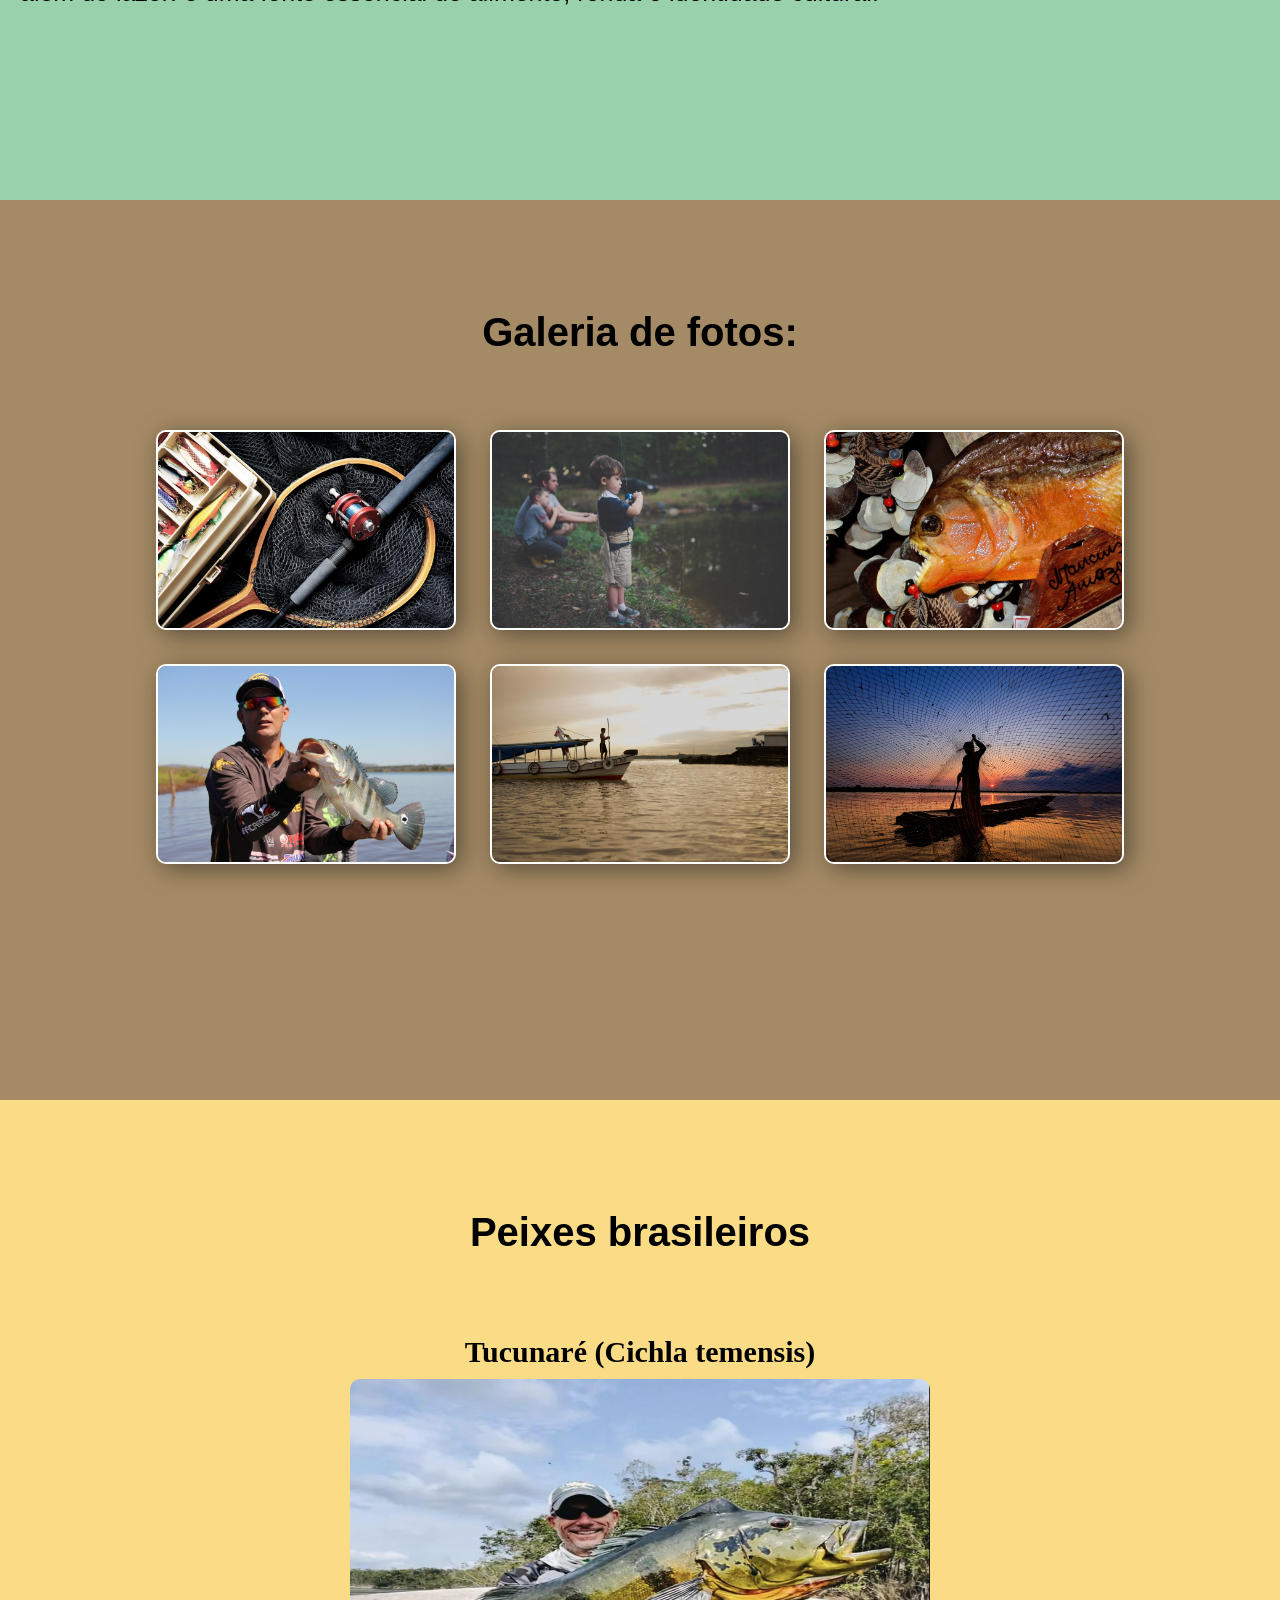
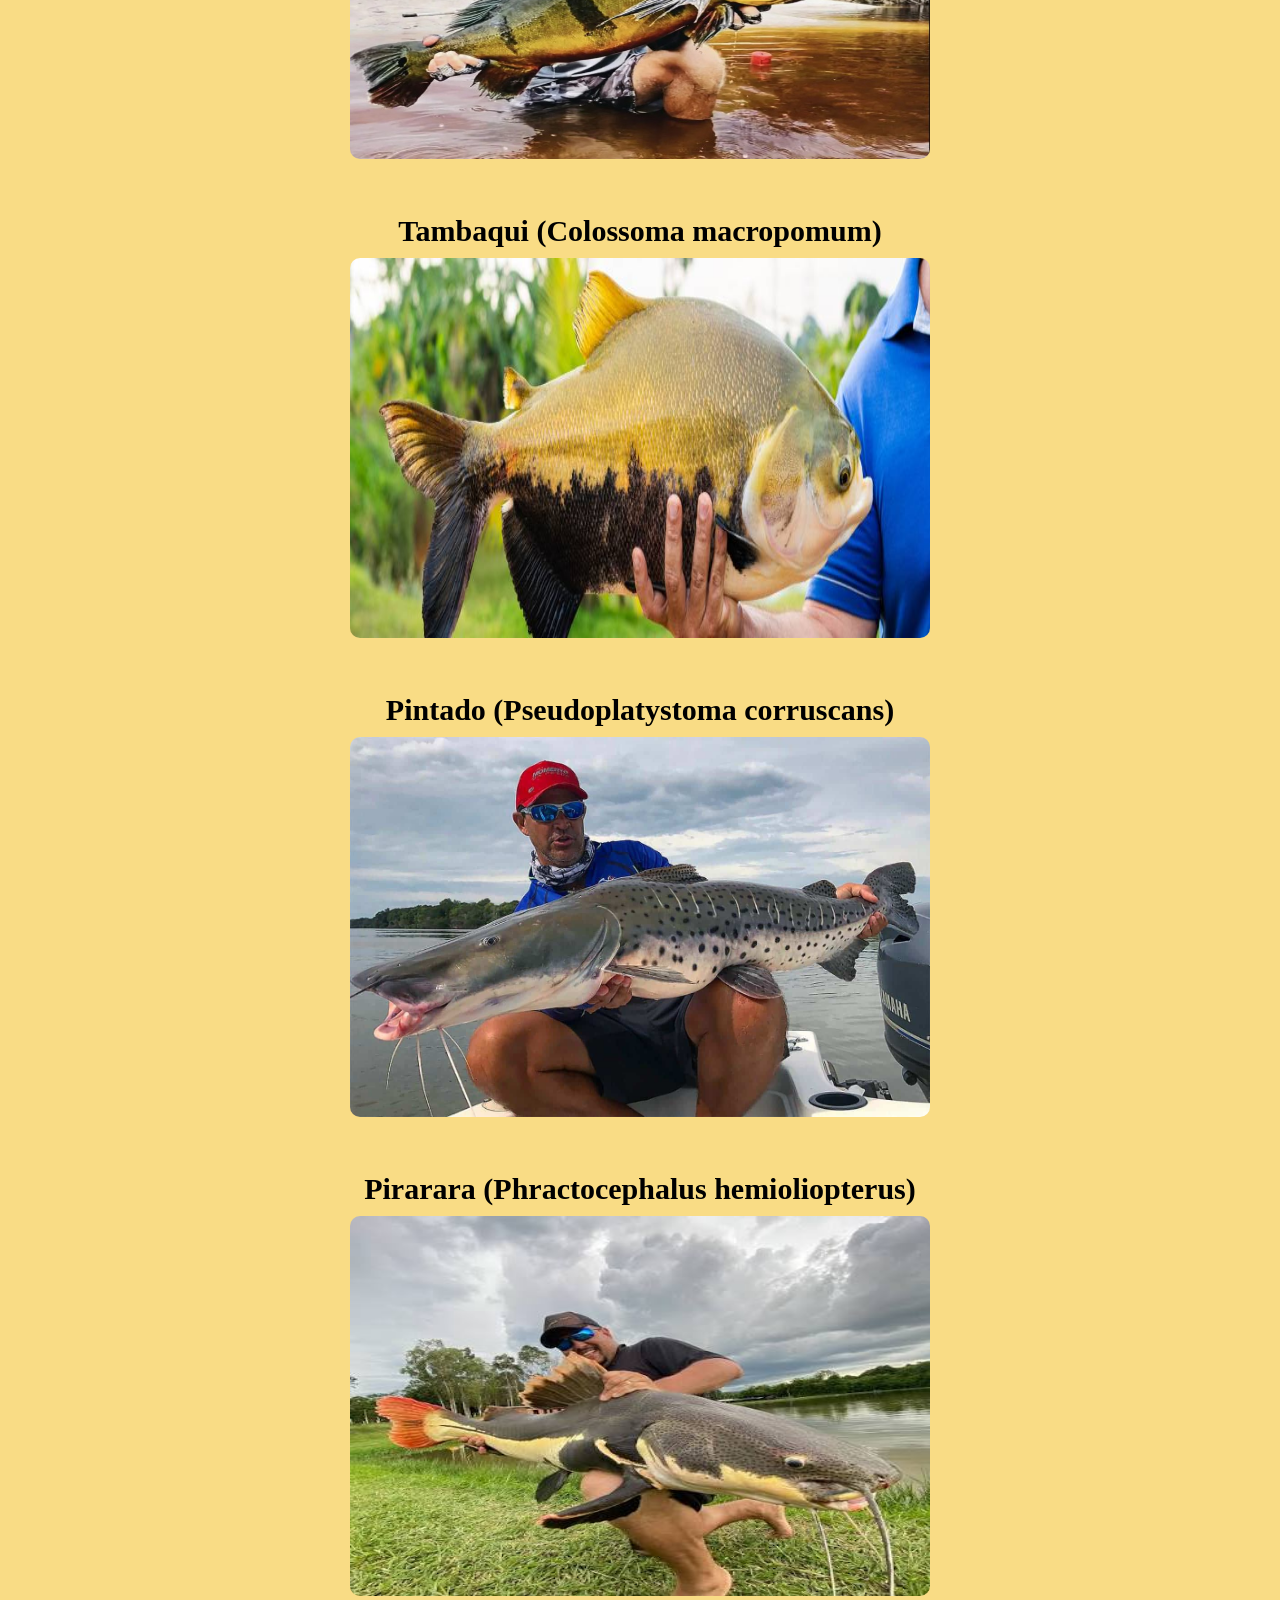
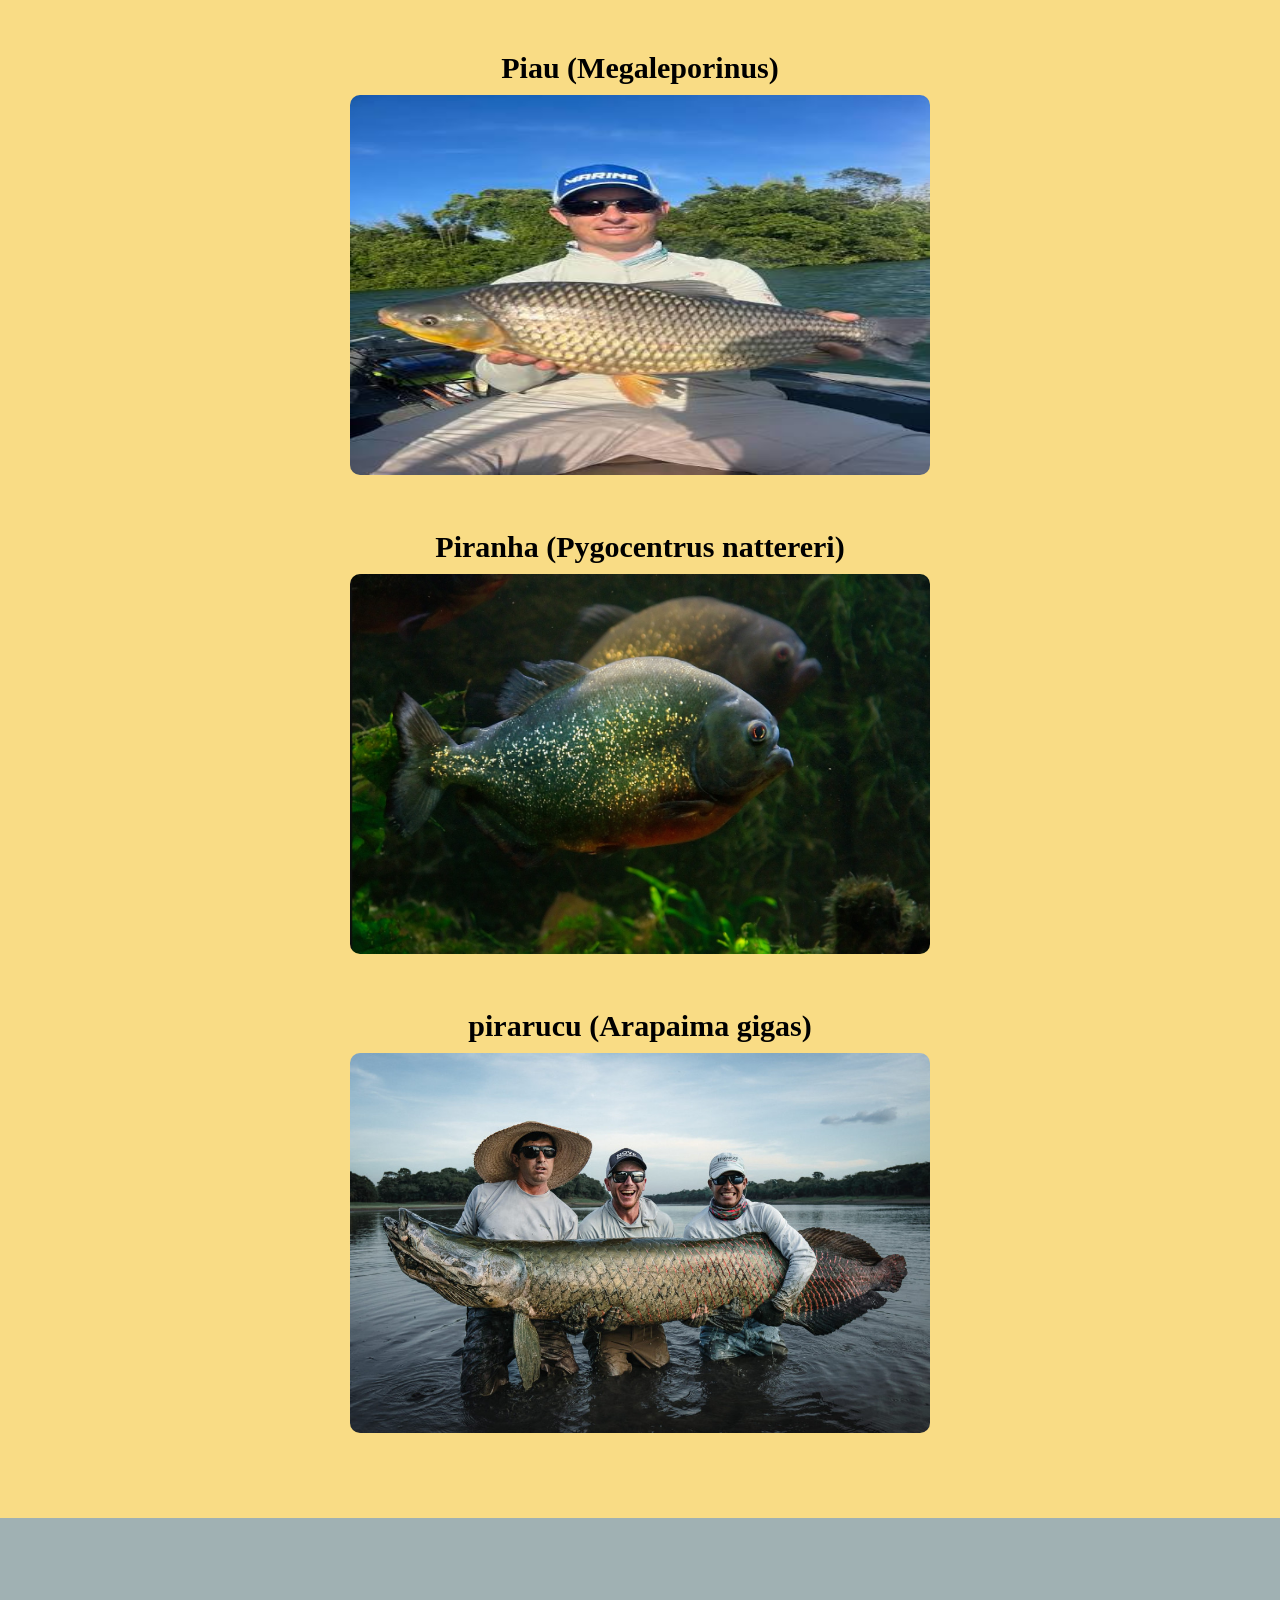
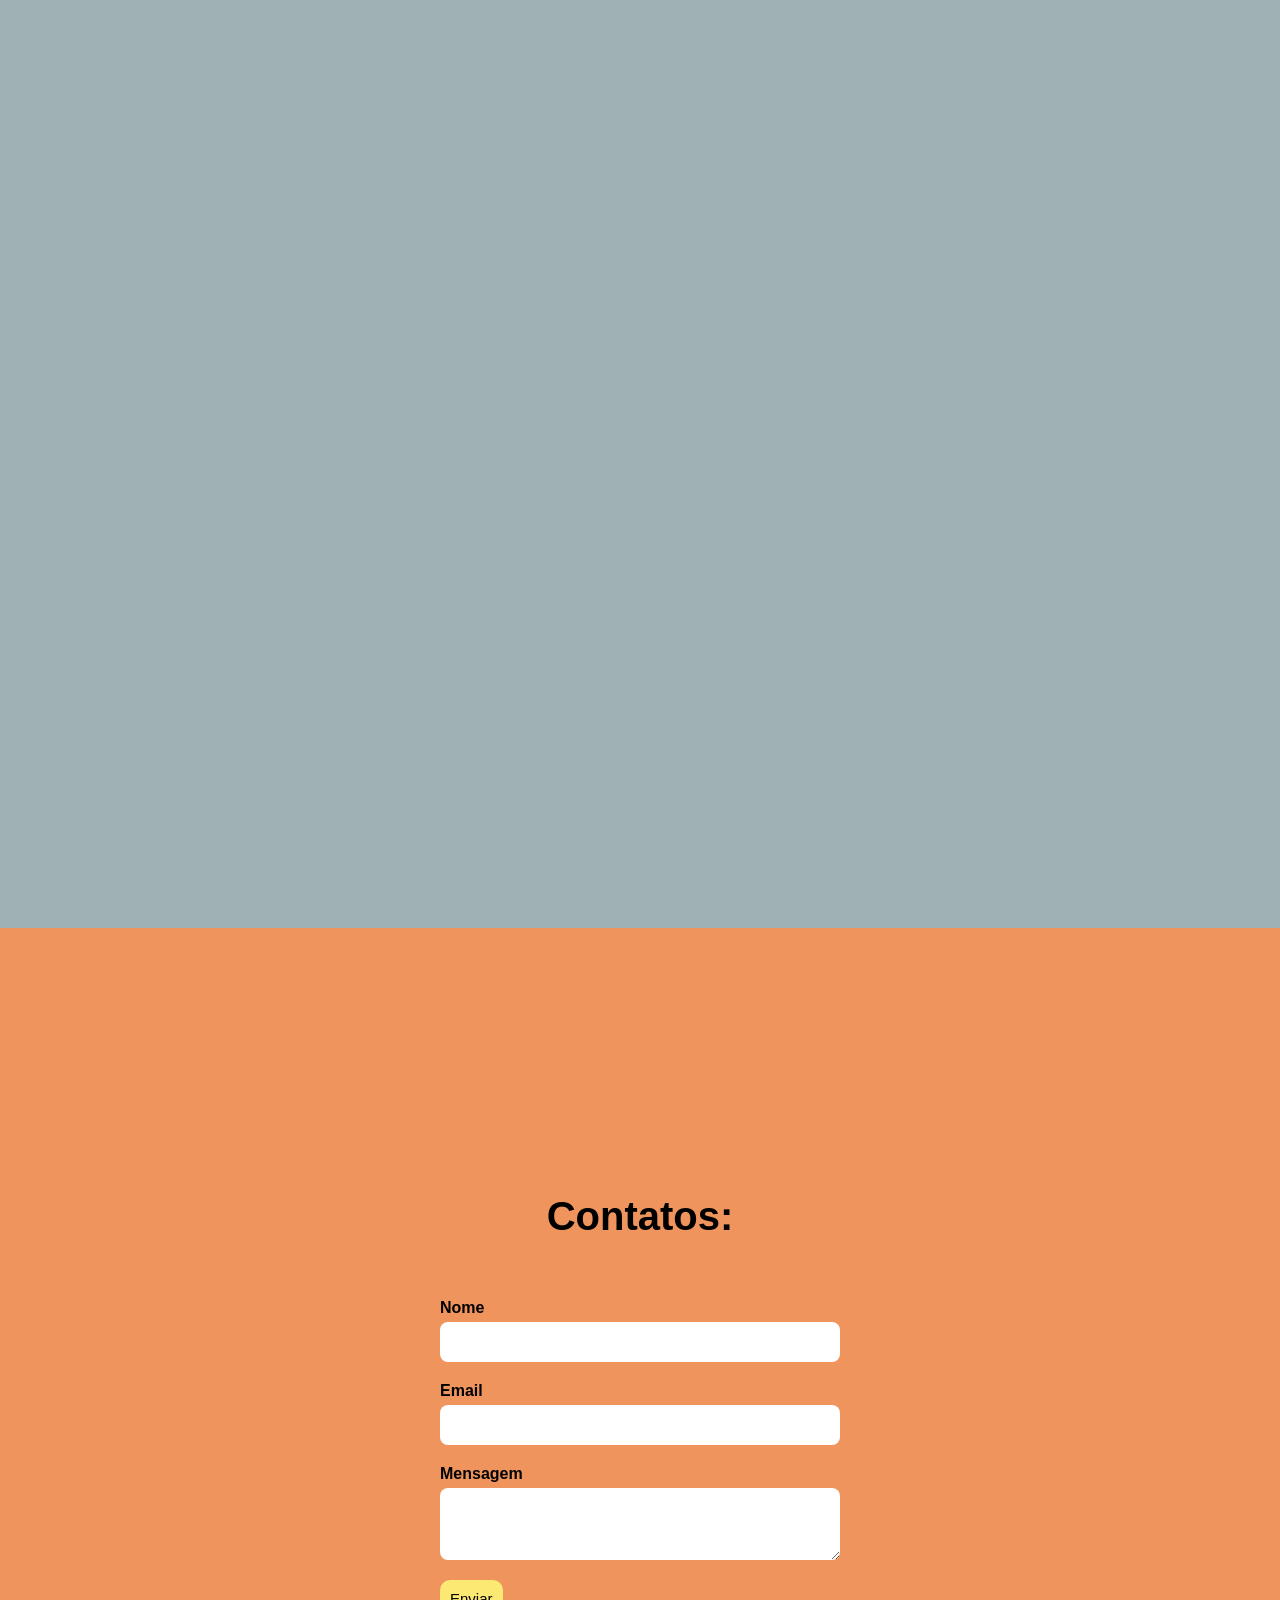
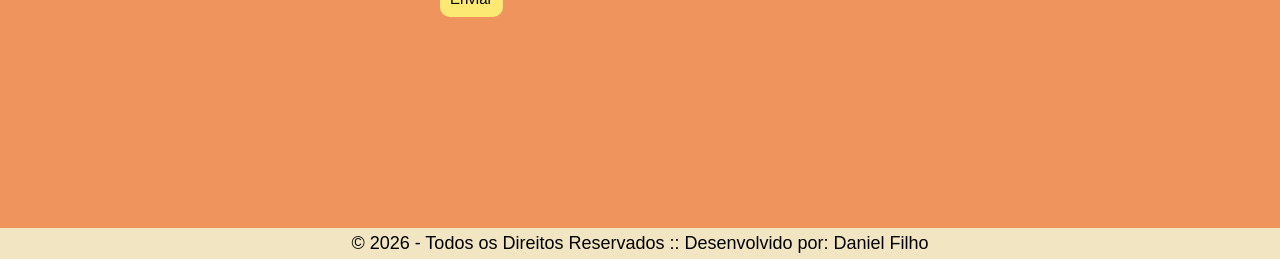
==== commit e8269125: "descrição sobre Deixei a descrição do sobre mais completa, com mais informações" ====
--- a/FishingBrazil/index.html
+++ b/FishingBrazil/index.html
@@ -7,7 +7,6 @@
     <link rel="stylesheet" type="text/css" href="Css/style.css">
     <link rel="apple-touch-icon" sizes="180x180" href="/apple-touch-icon.png">
     <link rel="icon" type="image/png" sizes="16x16" href="Imagens/favicon.ico">
-    <link rel="stylesheet" href="bootstrap/css/bootstrap.min.css">
 </head>
 <body>
 <header>
@@ -21,7 +20,7 @@
             <li><a href="#gallery">Galeria</a></li>
              <li><a href="#fishs">Peixes</a></li>
             <li><a href="#map">Mapa</a></li>
-            <li><a href="#contact">Entrar</a></li>
+            <li><a href="#contact">Contato</a></li>
             
         </ul>
     </nav>
@@ -30,11 +29,13 @@
     <section id="home"></section>
     <section id="about">
         <h1> Sobre a cultura da pesca no Brasil </h1>
-        <p> A cultura pesqueira brasileira está profundamente ligada aos rios, lagos e à extensa costa do país. 🎣</p>
+        <p> A cultura pesqueira brasileira está profundamente ligada à riqueza das águas que atravessam o país — dos grandes rios e lagos da Amazônia e do Pantanal à extensa costa brasileira. 🎣</p>
 
-        <p>A pesca é popular tanto como atividade de lazer quanto como um modo de vida tradicional, especialmente em regiões como a Amazônia e o Pantanal. O Brasil possui uma enorme variedade de peixes, incluindo tucunaré, pirarucu, dourado e muitas espécies de bagres.</p>
+        <p>A pesca faz parte da vida de milhões de brasileiros, seja como atividade de lazer, esporte e contato com a natureza, seja como uma prática tradicional que sustenta famílias e comunidades inteiras. Em regiões como a Amazônia e o Pantanal, ela possui um papel ainda mais importante, preservando conhecimentos e costumes transmitidos de geração em geração.</p>
 
-        <p>Para muitos brasileiros, a pesca representa natureza, família, aventura e relaxamento, enquanto comunidades tradicionais também dependem dela para alimentação e renda.</p>
+        <p>O Brasil abriga uma impressionante diversidade de espécies, como tucunaré, pirarucu, dourado e inúmeras variedades de bagres, tornando suas águas um destino especial para pescadores de diferentes perfis.</p>
+
+        <p>Mais do que simplesmente capturar peixes, a pesca representa conexão com a natureza, convivência em família, aventura, tradição e momentos de tranquilidade. Para muitas comunidades tradicionais, porém, ela vai além do lazer: é uma fonte essencial de alimento, renda e identidade cultural.</p>
 
     </section>
     <section id="gallery">
@@ -104,7 +105,6 @@
     <footer class="textfooter">
         <p> &copy; 2026 - Todos os Direitos Reservados :: Desenvolvido por: Daniel Filho</a> </p>
     </footer>
-<script href="bootstrap/js/"></script>
 
 </body>
 </html>
--- a/FishingBrazil/Css/style.css
+++ b/FishingBrazil/Css/style.css
@@ -188,6 +188,7 @@
 footer{
     background-color: #F2E6C2;
 }
+
 
 @media (max-width: 768px){
   header {
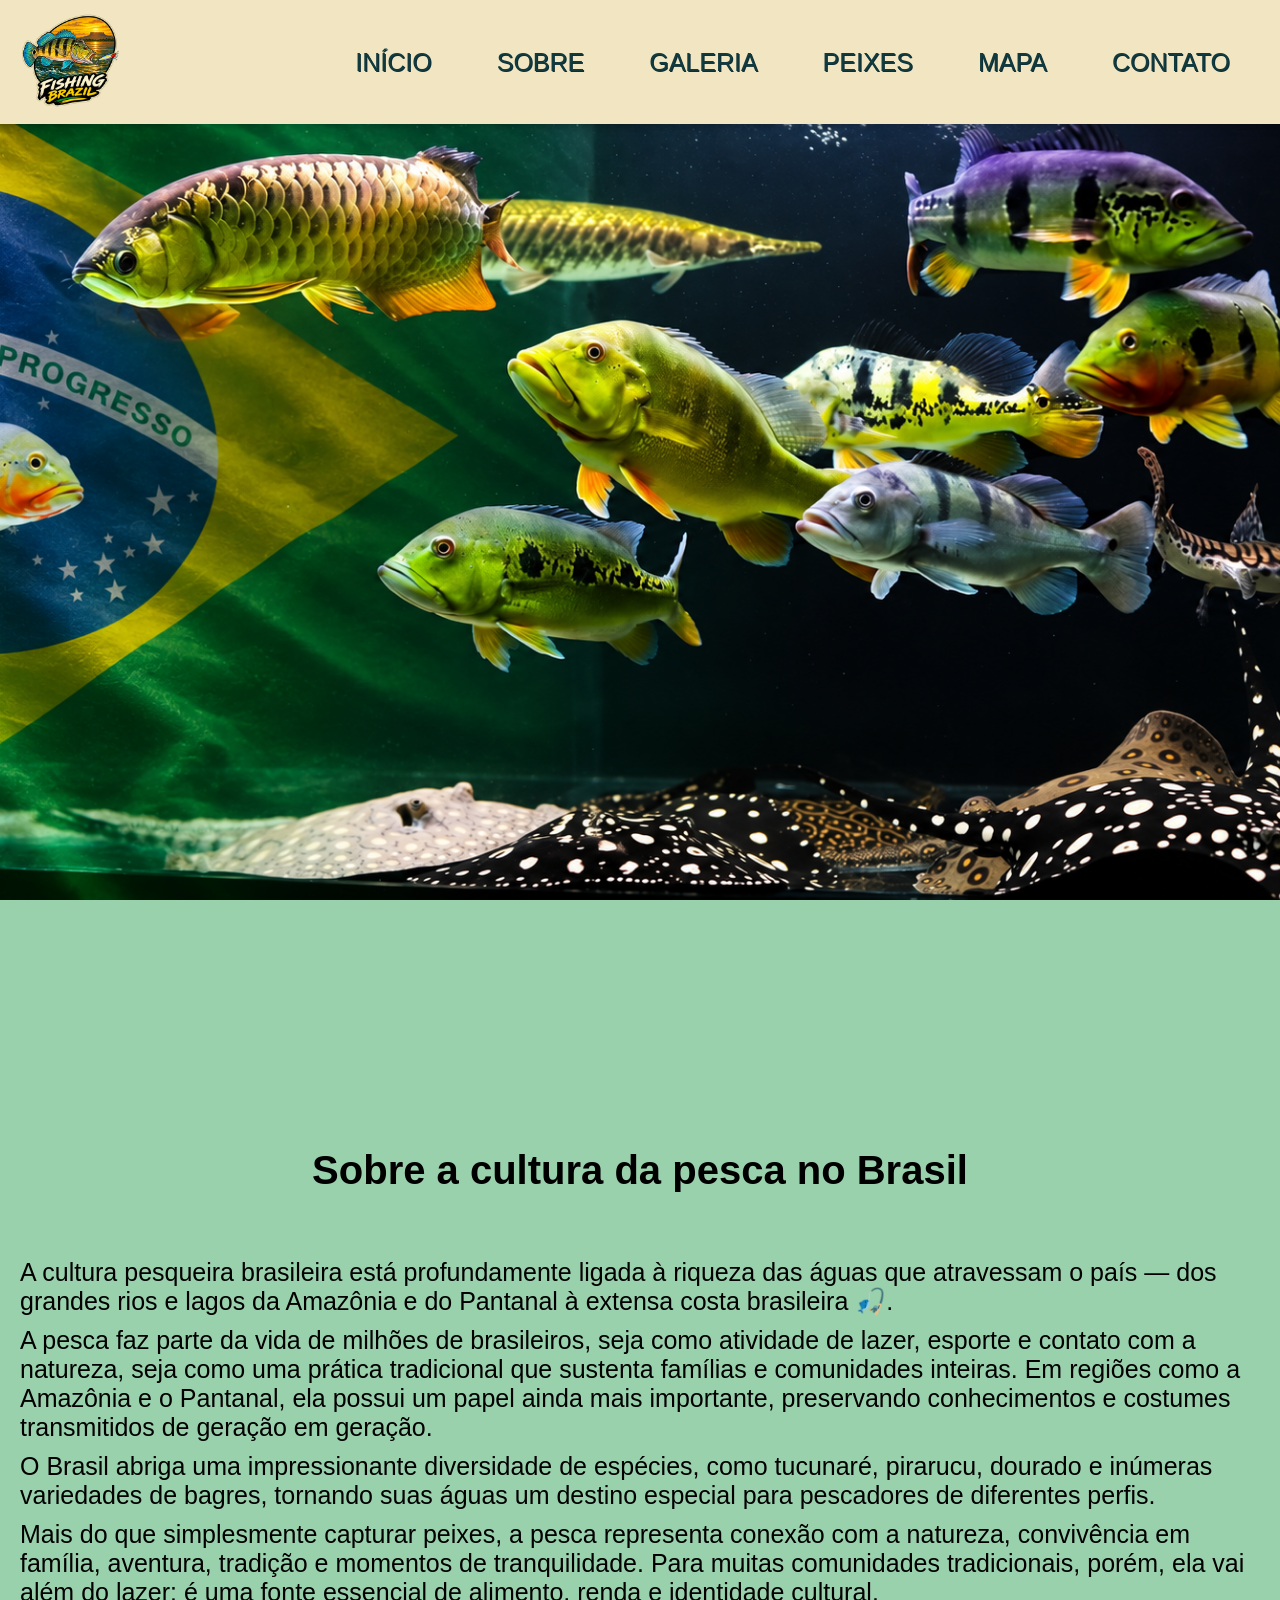
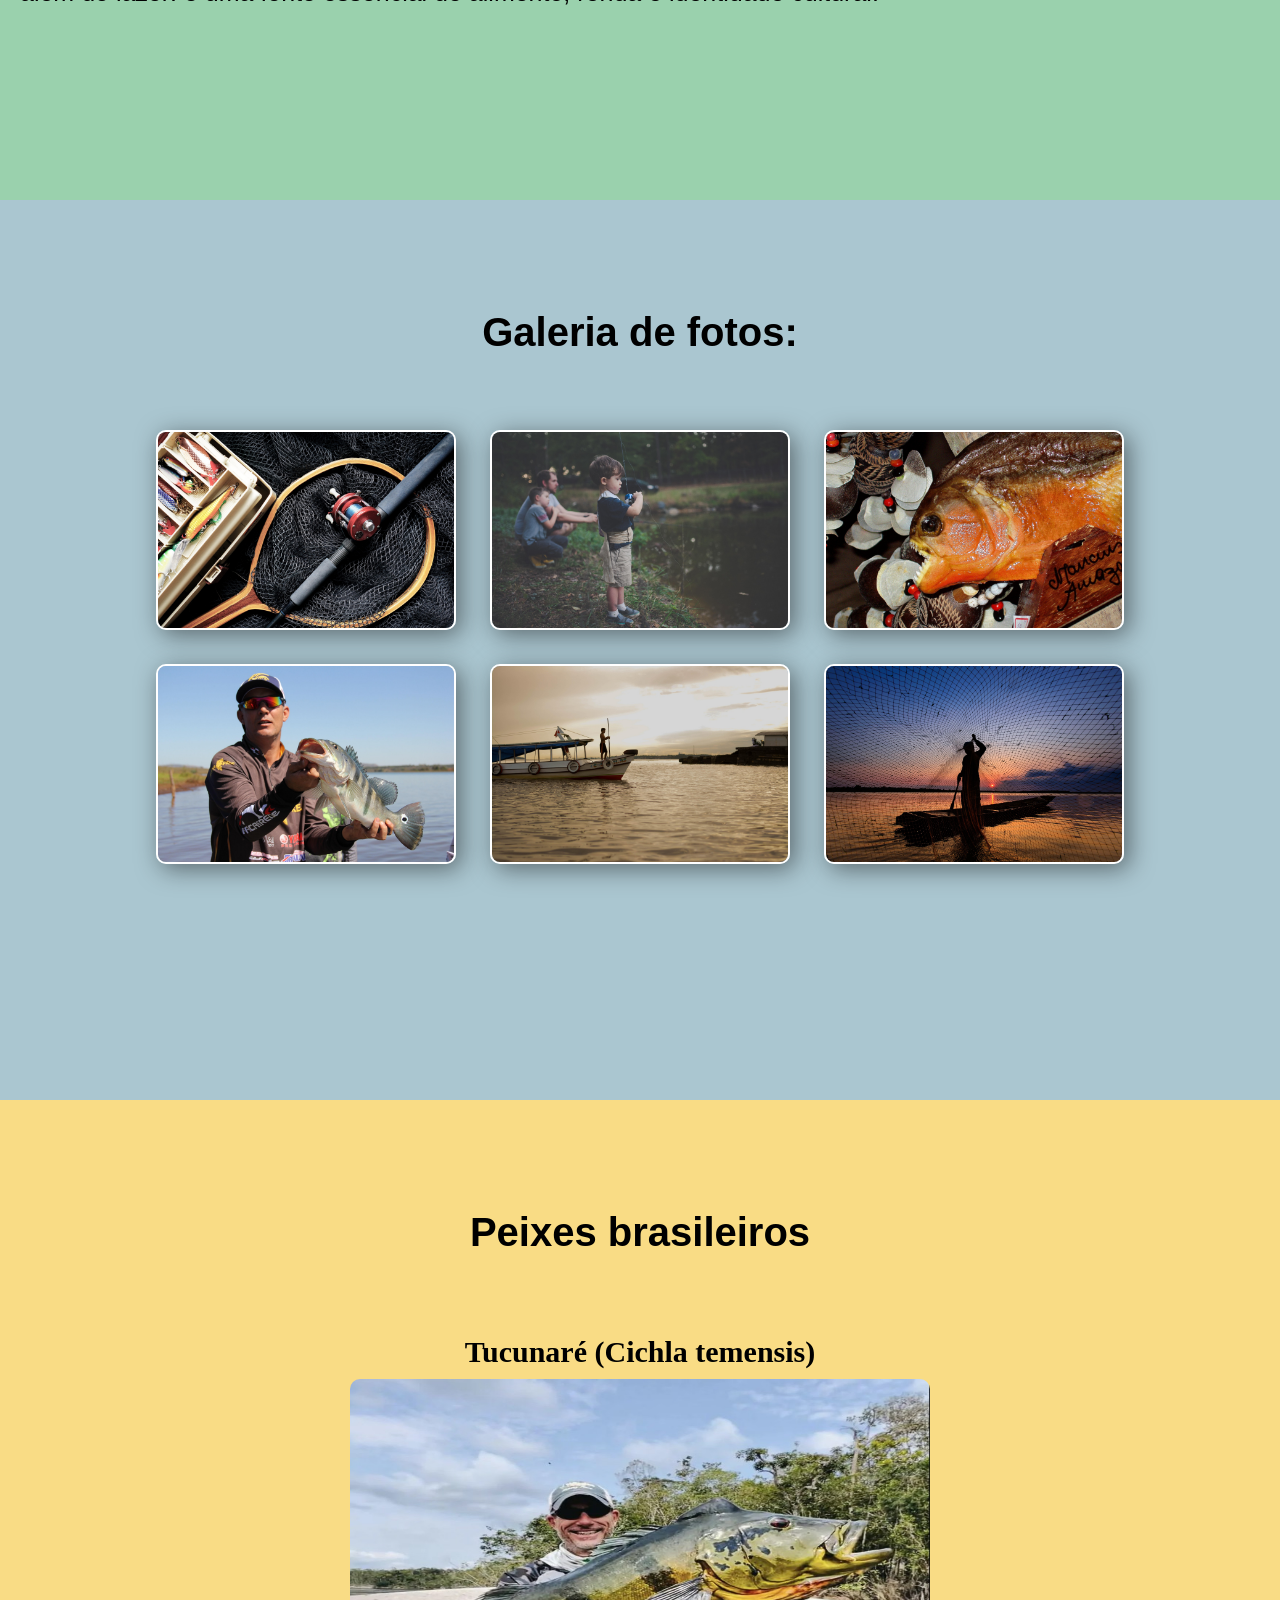
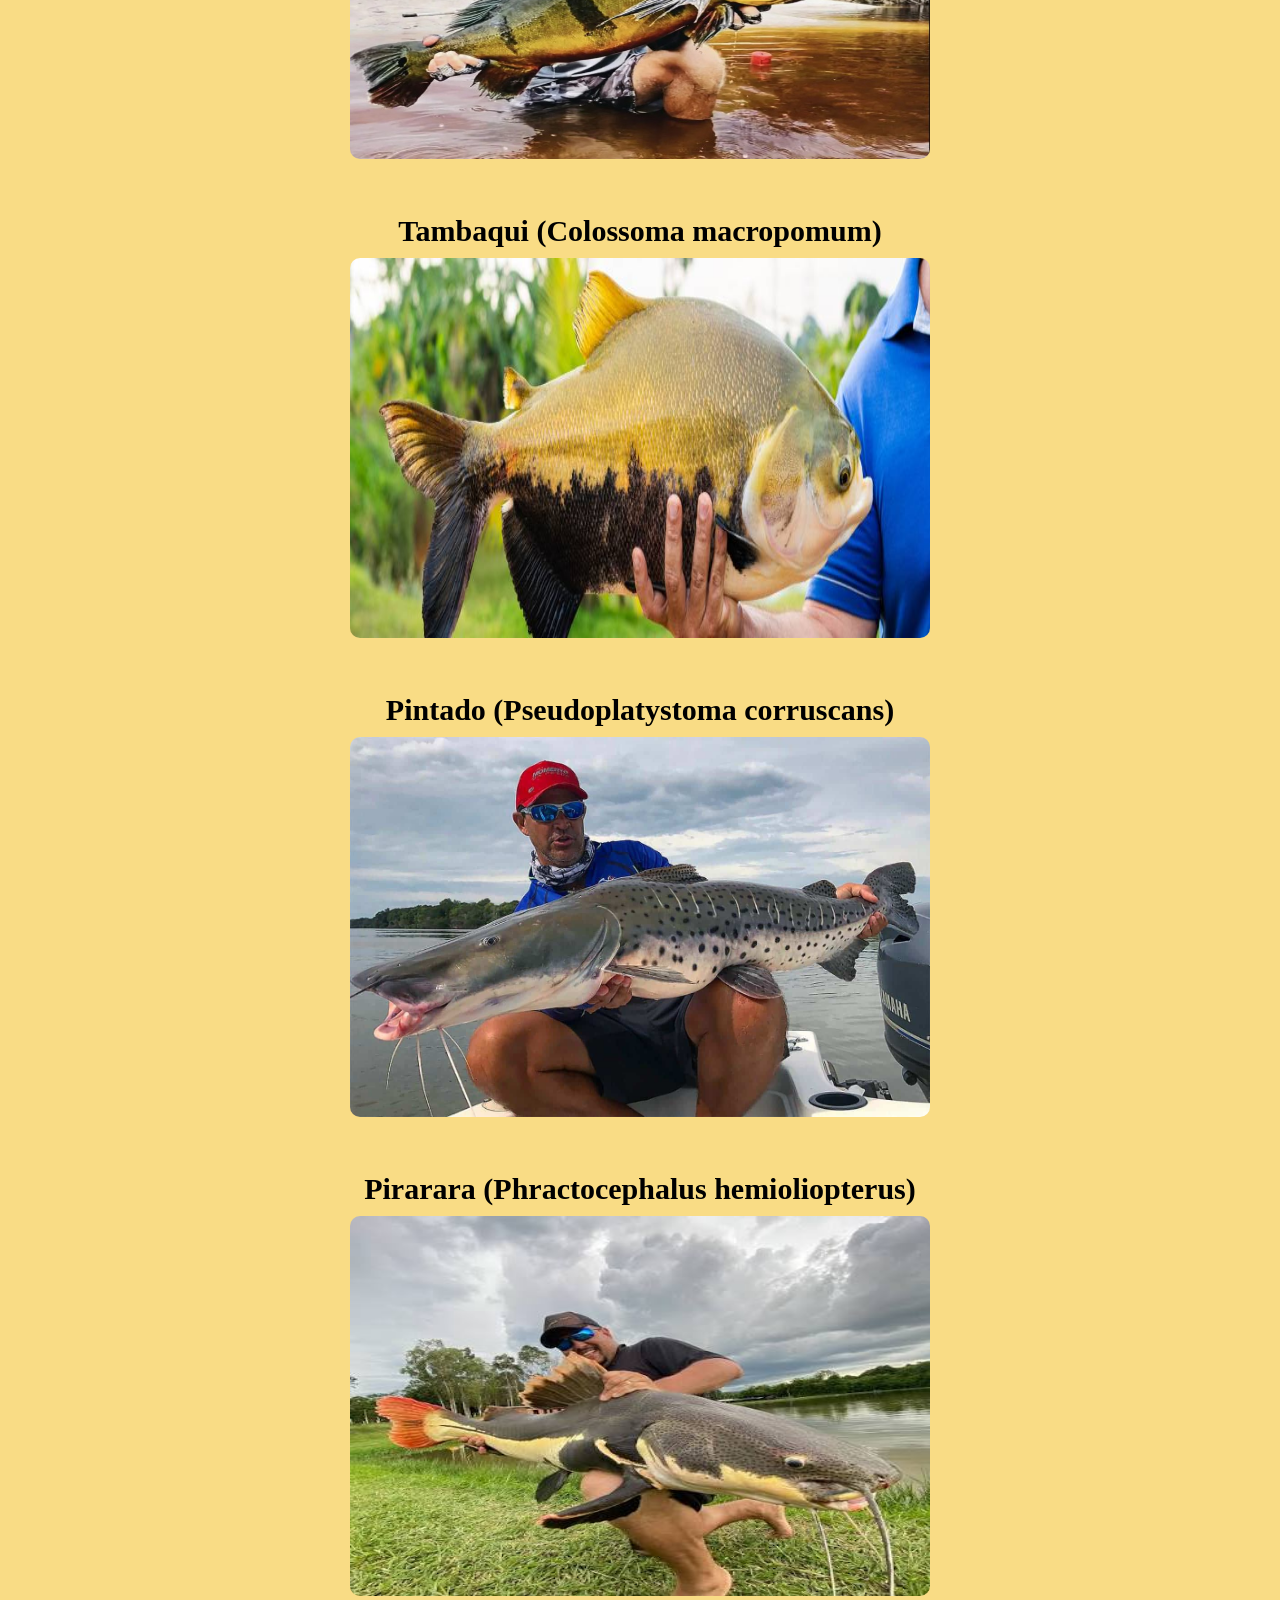
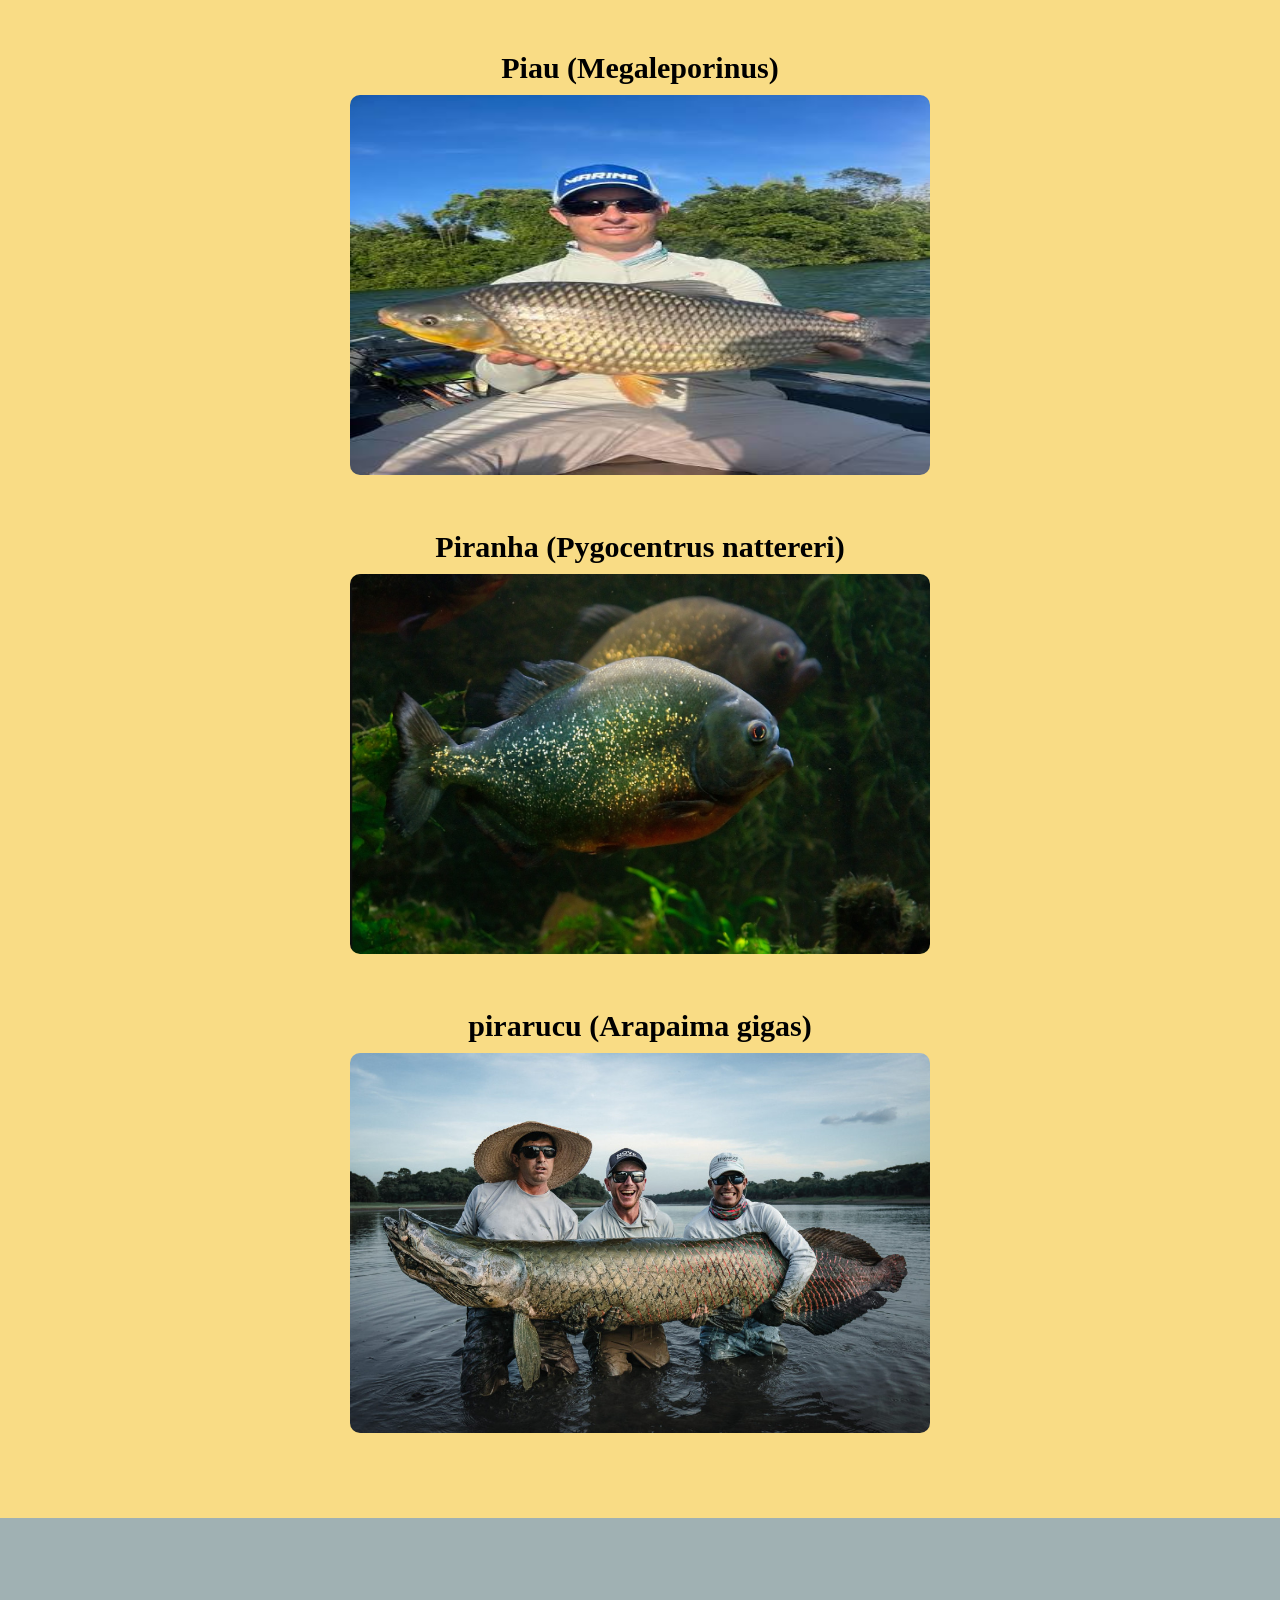
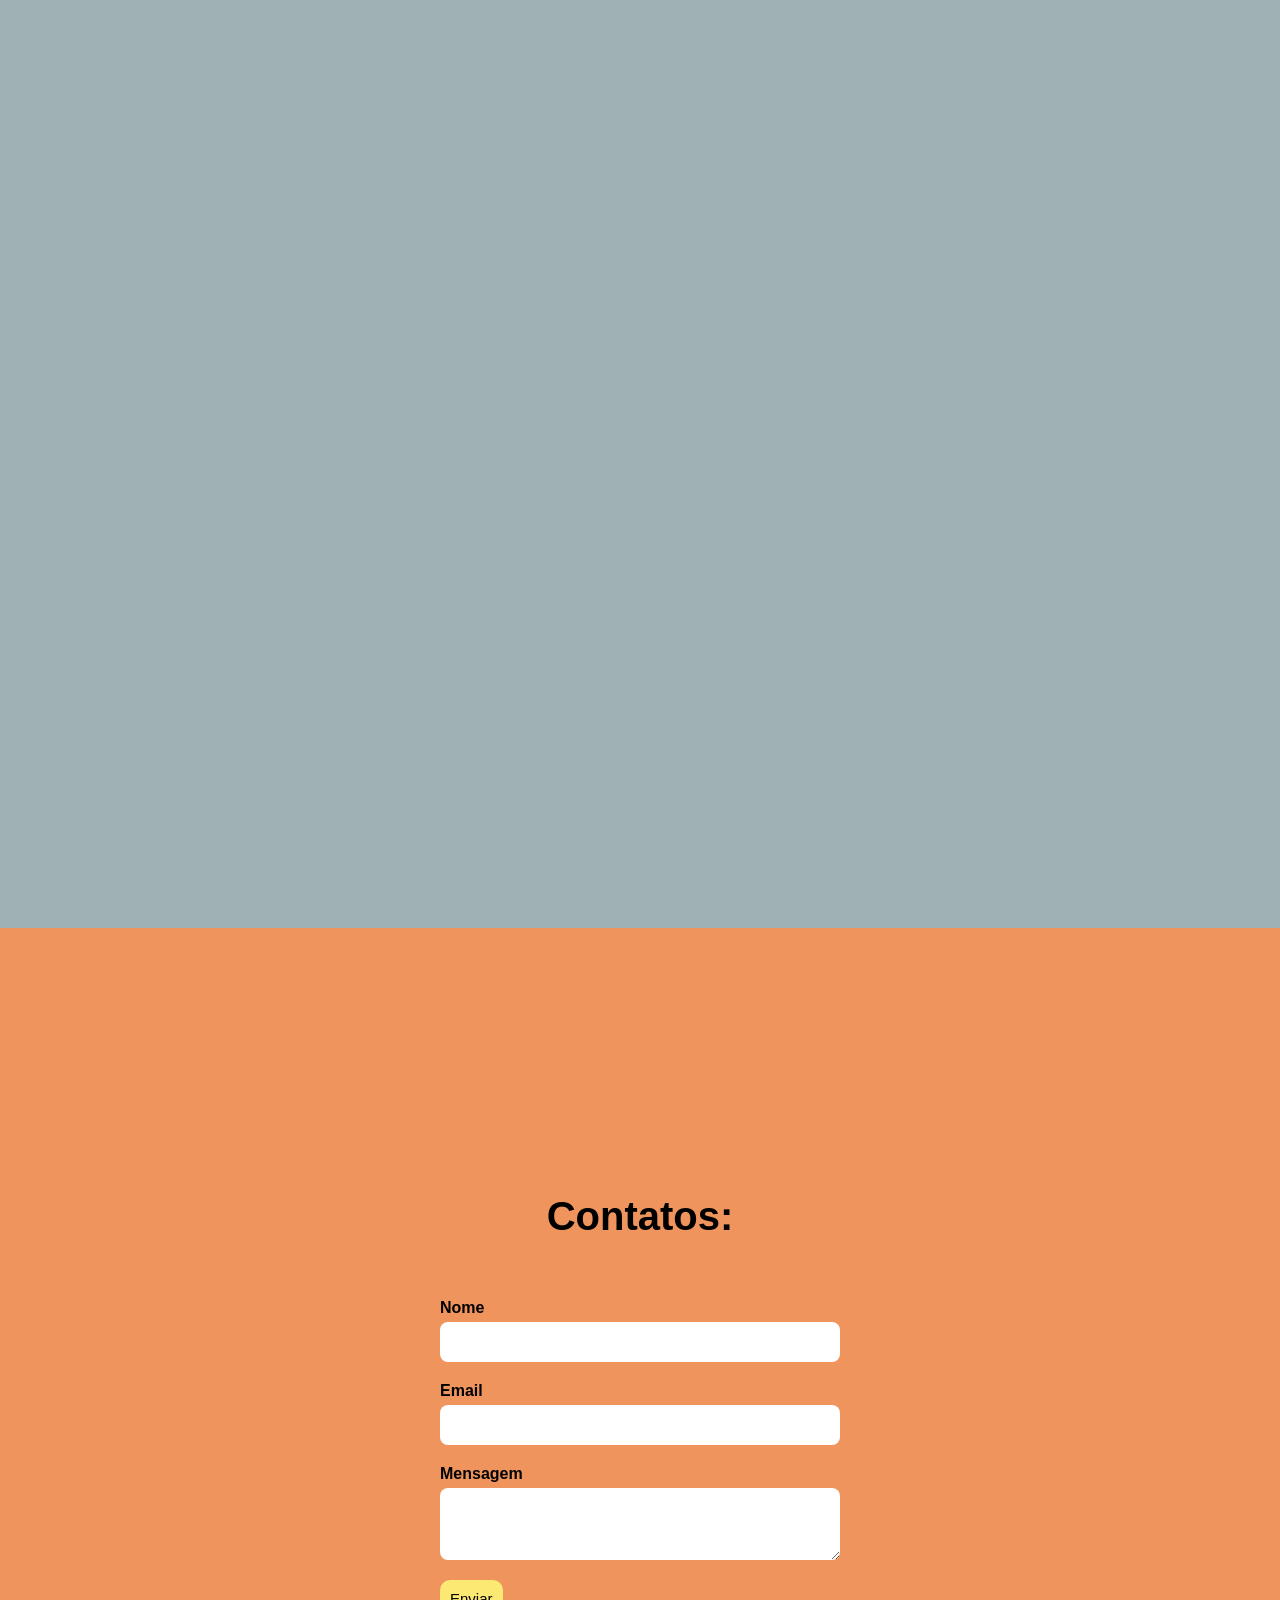
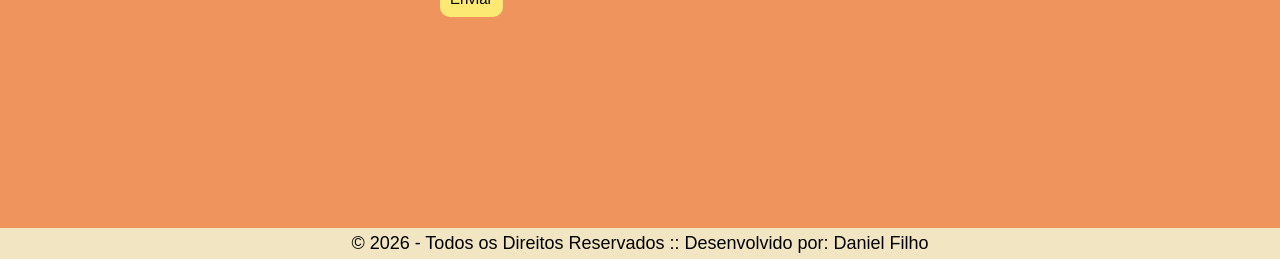
==== commit 1e8dfb46: "mudança do sobre" ====
--- a/FishingBrazil/index.html
+++ b/FishingBrazil/index.html
@@ -29,7 +29,7 @@
     <section id="home"></section>
     <section id="about">
         <h1> Sobre a cultura da pesca no Brasil </h1>
-        <p> A cultura pesqueira brasileira está profundamente ligada à riqueza das águas que atravessam o país — dos grandes rios e lagos da Amazônia e do Pantanal à extensa costa brasileira. 🎣</p>
+        <p> A cultura pesqueira brasileira está profundamente ligada à riqueza das águas que atravessam o país — dos grandes rios e lagos da Amazônia e do Pantanal à extensa costa brasileira 🎣.</p>
 
         <p>A pesca faz parte da vida de milhões de brasileiros, seja como atividade de lazer, esporte e contato com a natureza, seja como uma prática tradicional que sustenta famílias e comunidades inteiras. Em regiões como a Amazônia e o Pantanal, ela possui um papel ainda mais importante, preservando conhecimentos e costumes transmitidos de geração em geração.</p>
 
--- a/FishingBrazil/Css/style.css
+++ b/FishingBrazil/Css/style.css
@@ -88,7 +88,7 @@
 }
 
 #gallery{
-    background-color: #A58B65;
+    background-color: #aac6d0;
     display: block;
     text-align: center;
 }
@@ -188,7 +188,6 @@
 footer{
     background-color: #F2E6C2;
 }
-
 
 @media (max-width: 768px){
   header {
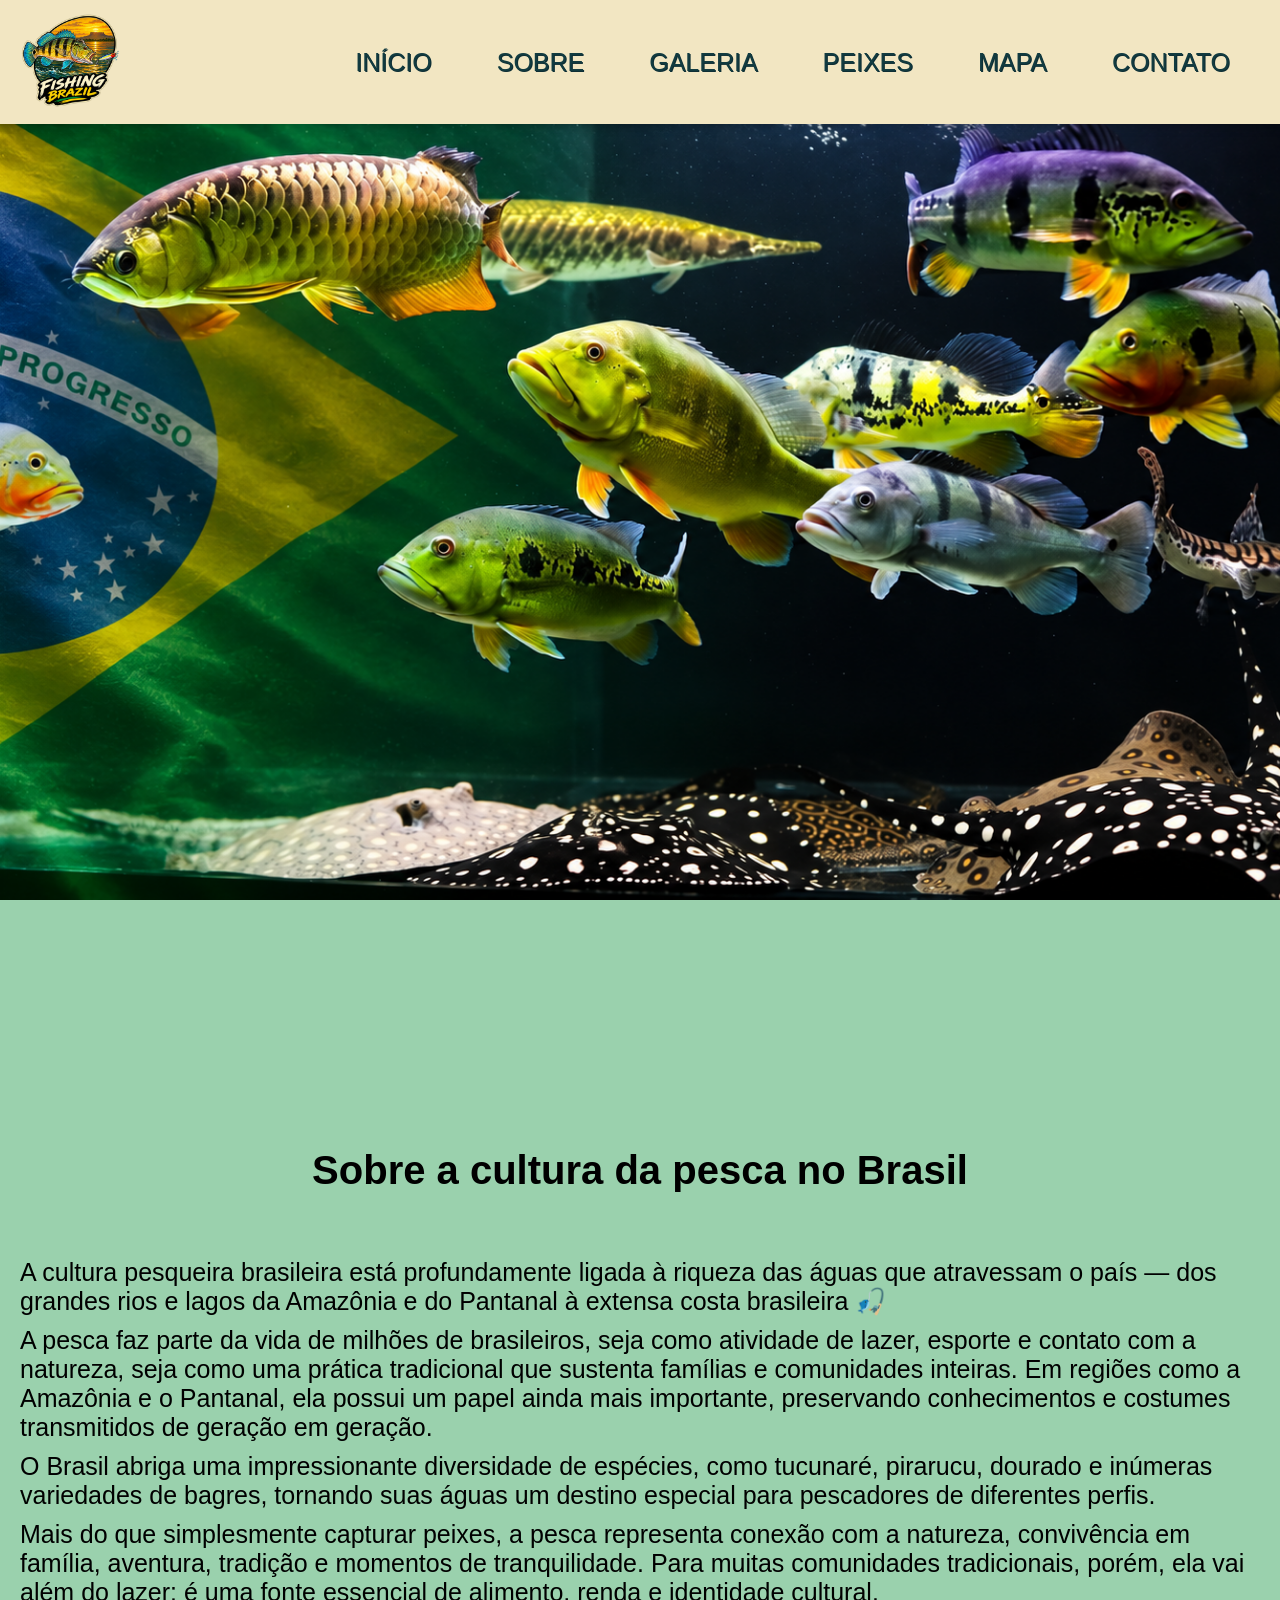
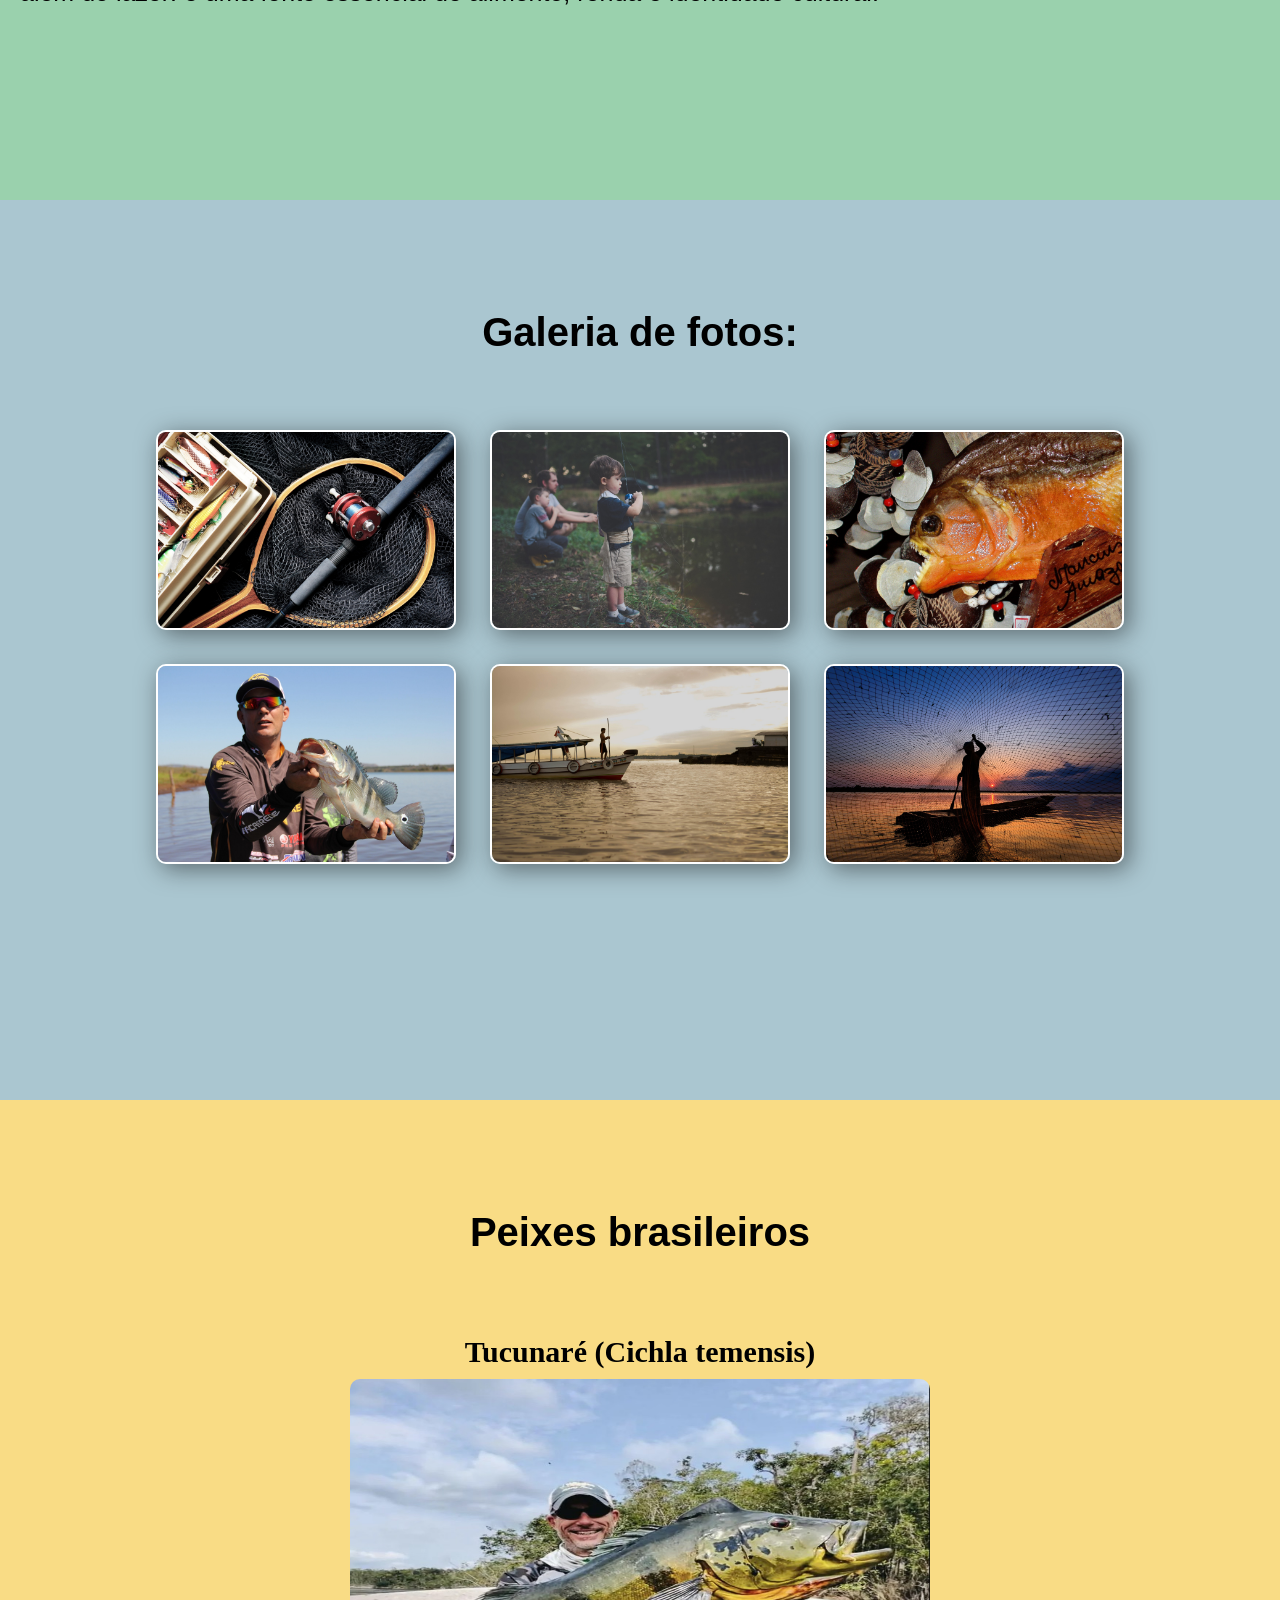
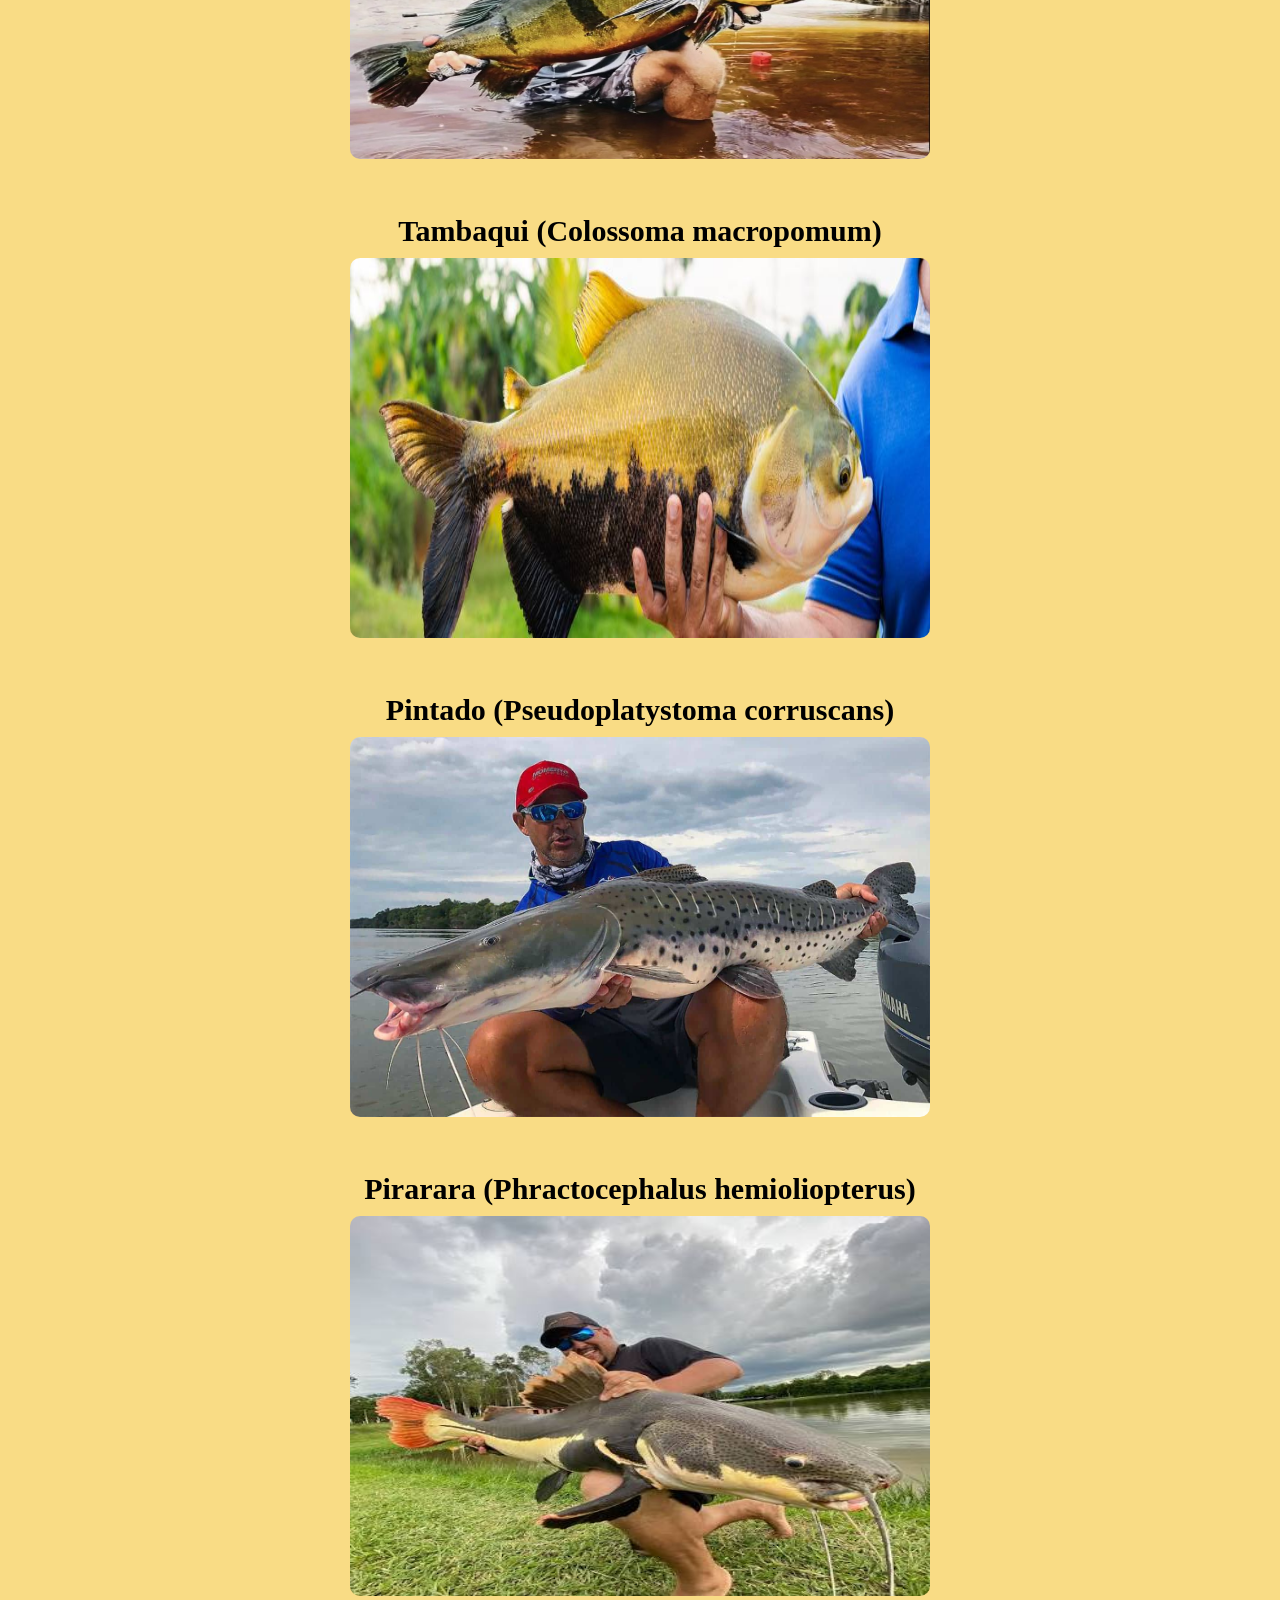
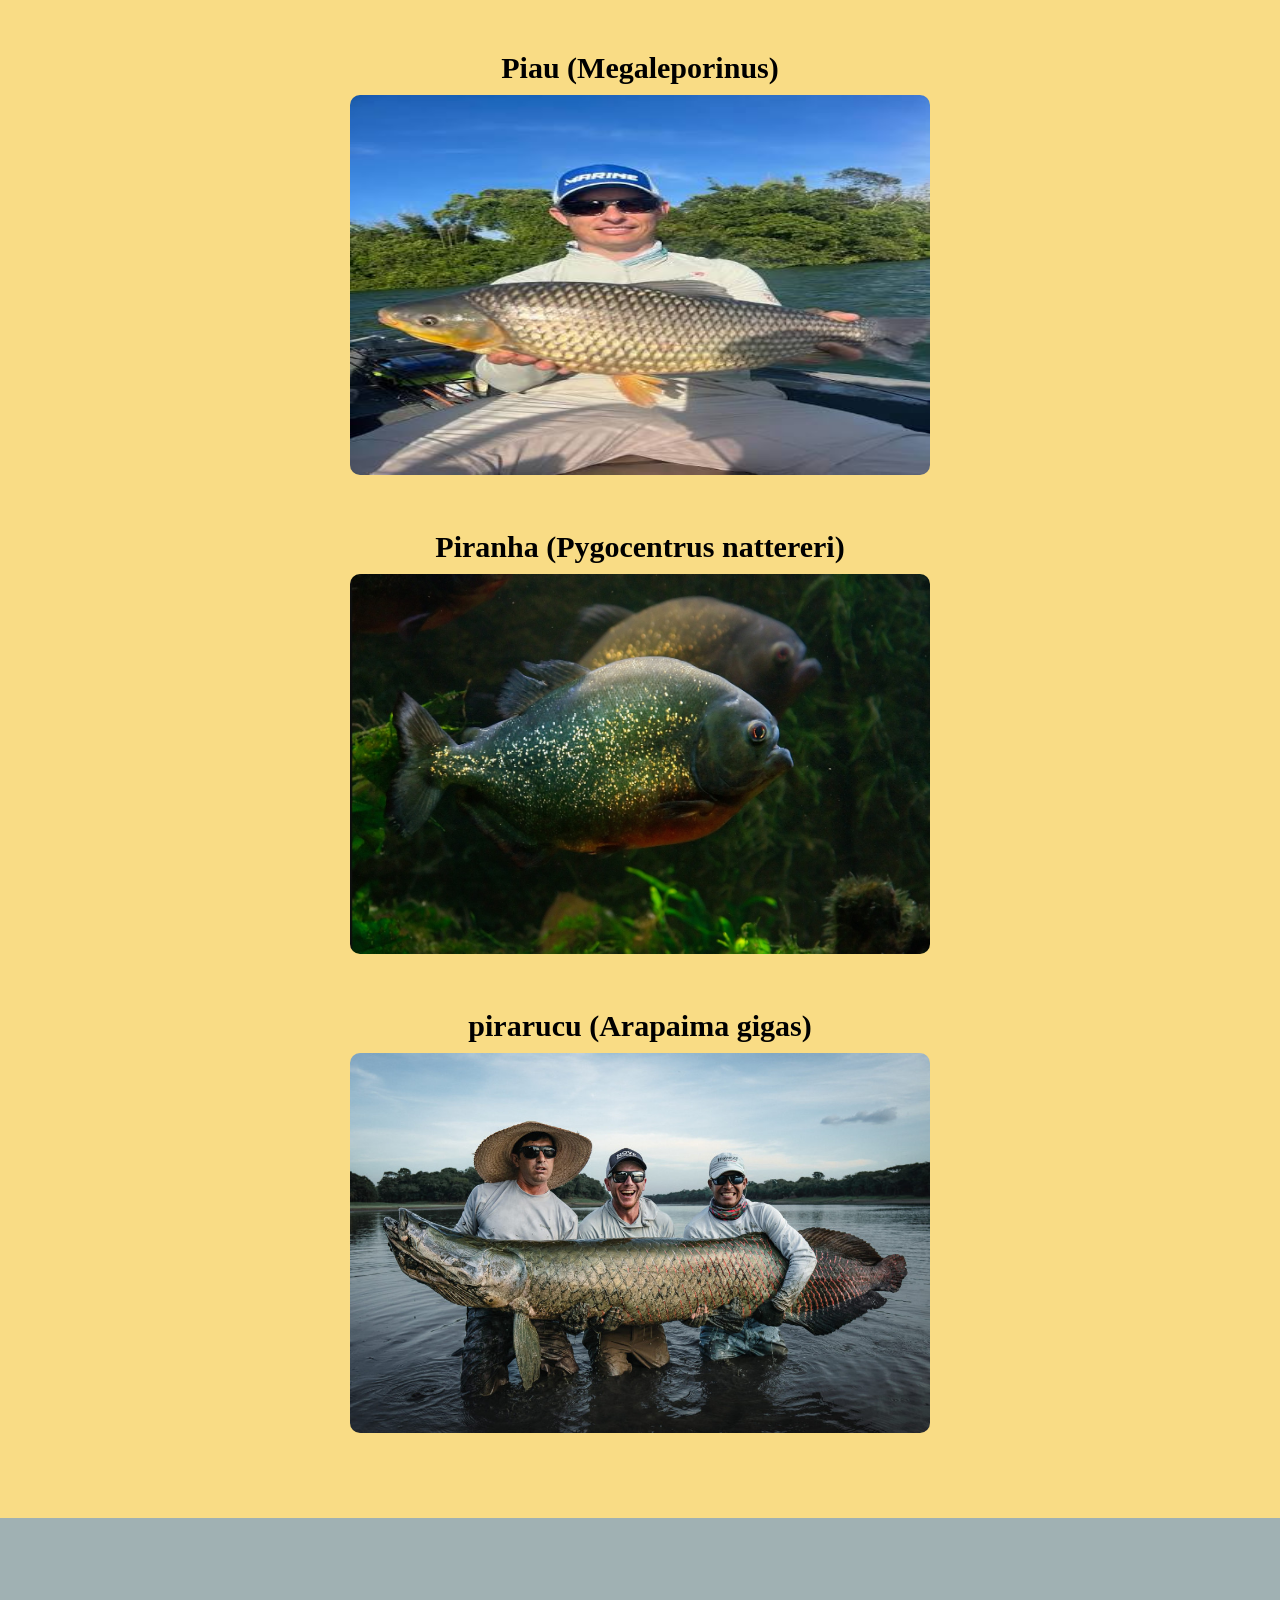
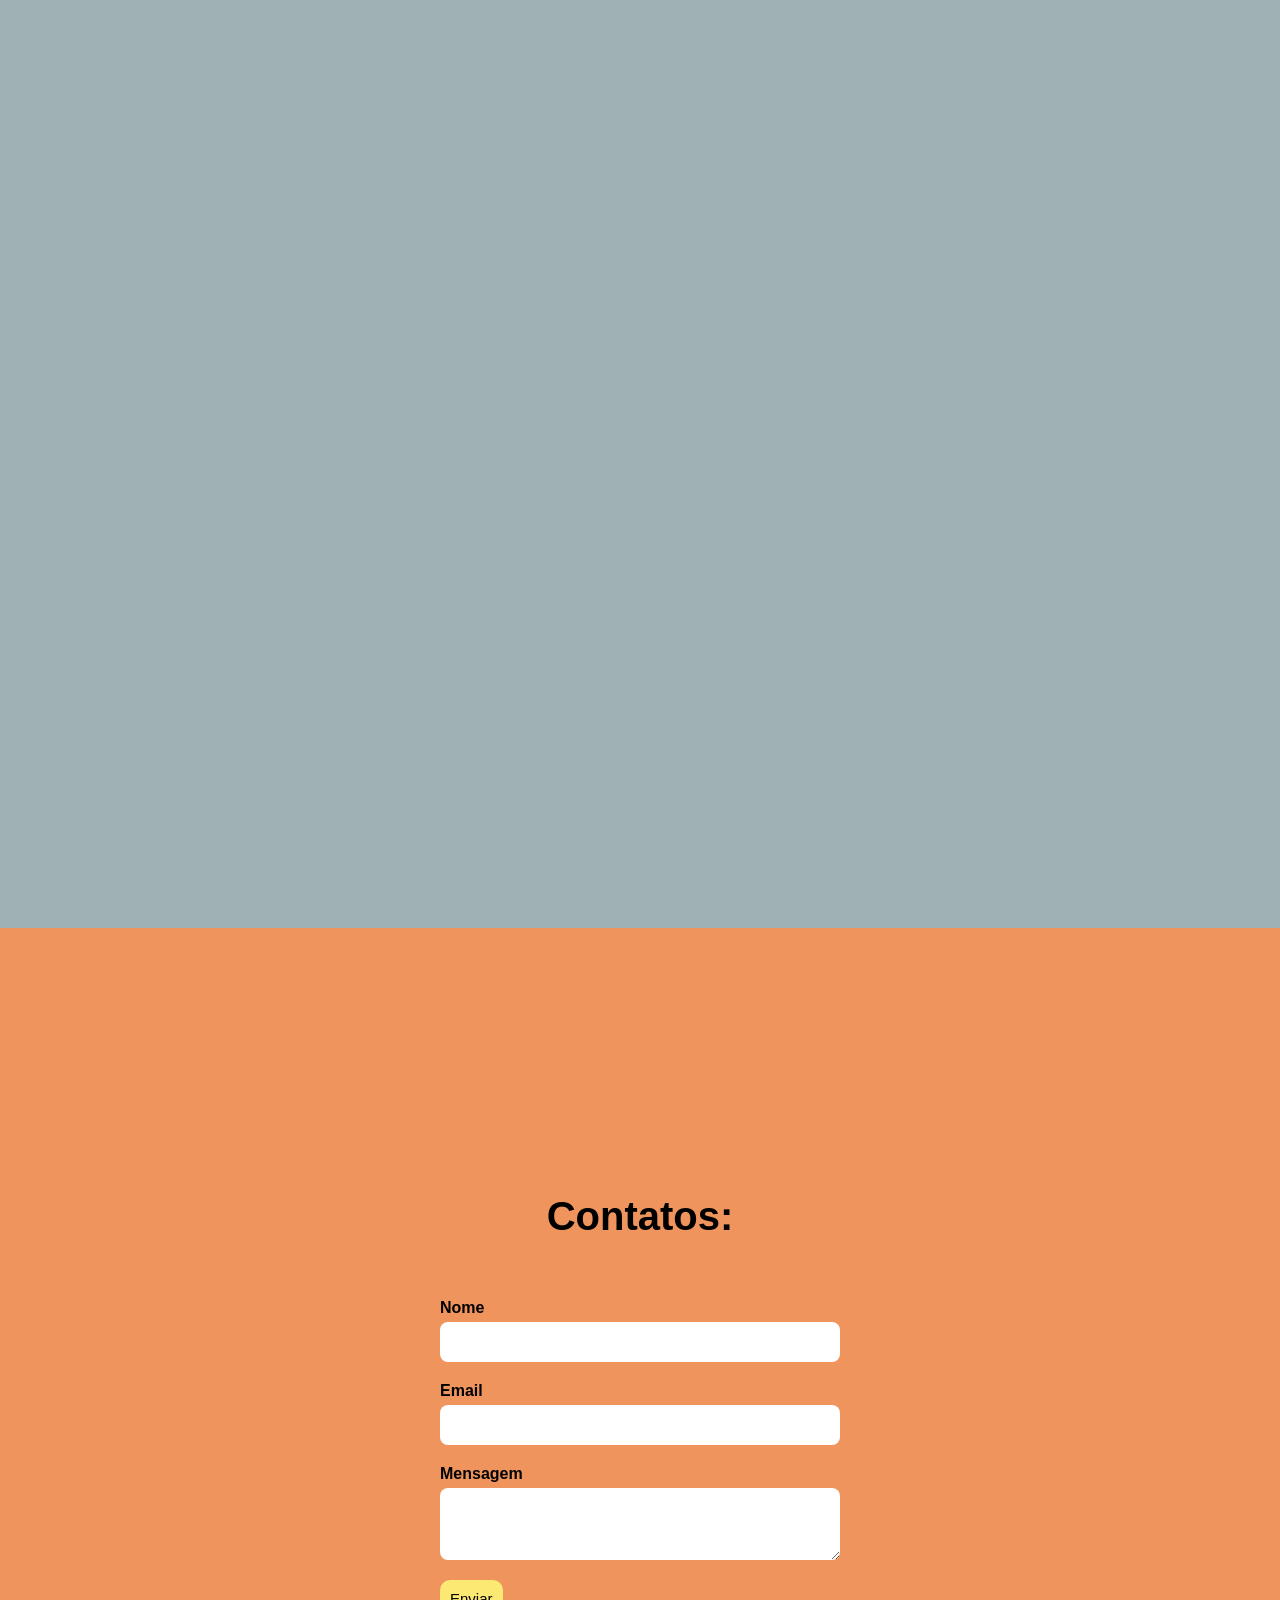
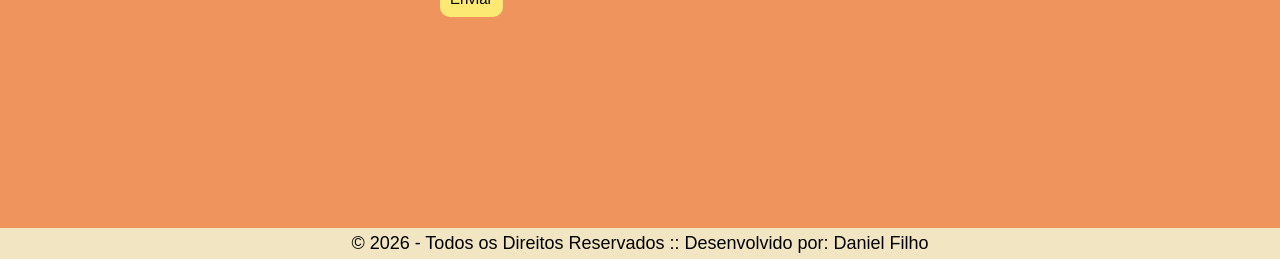
==== commit 2e1b0e40: "mudança descrição2 adicionei pontuação" ====
--- a/FishingBrazil/index.html
+++ b/FishingBrazil/index.html
@@ -29,7 +29,7 @@
     <section id="home"></section>
     <section id="about">
         <h1> Sobre a cultura da pesca no Brasil </h1>
-        <p> A cultura pesqueira brasileira está profundamente ligada à riqueza das águas que atravessam o país — dos grandes rios e lagos da Amazônia e do Pantanal à extensa costa brasileira 🎣.</p>
+        <p> A cultura pesqueira brasileira está profundamente ligada à riqueza das águas que atravessam o país — dos grandes rios e lagos da Amazônia e do Pantanal à extensa costa brasileira 🎣</p>
 
         <p>A pesca faz parte da vida de milhões de brasileiros, seja como atividade de lazer, esporte e contato com a natureza, seja como uma prática tradicional que sustenta famílias e comunidades inteiras. Em regiões como a Amazônia e o Pantanal, ela possui um papel ainda mais importante, preservando conhecimentos e costumes transmitidos de geração em geração.</p>
 
